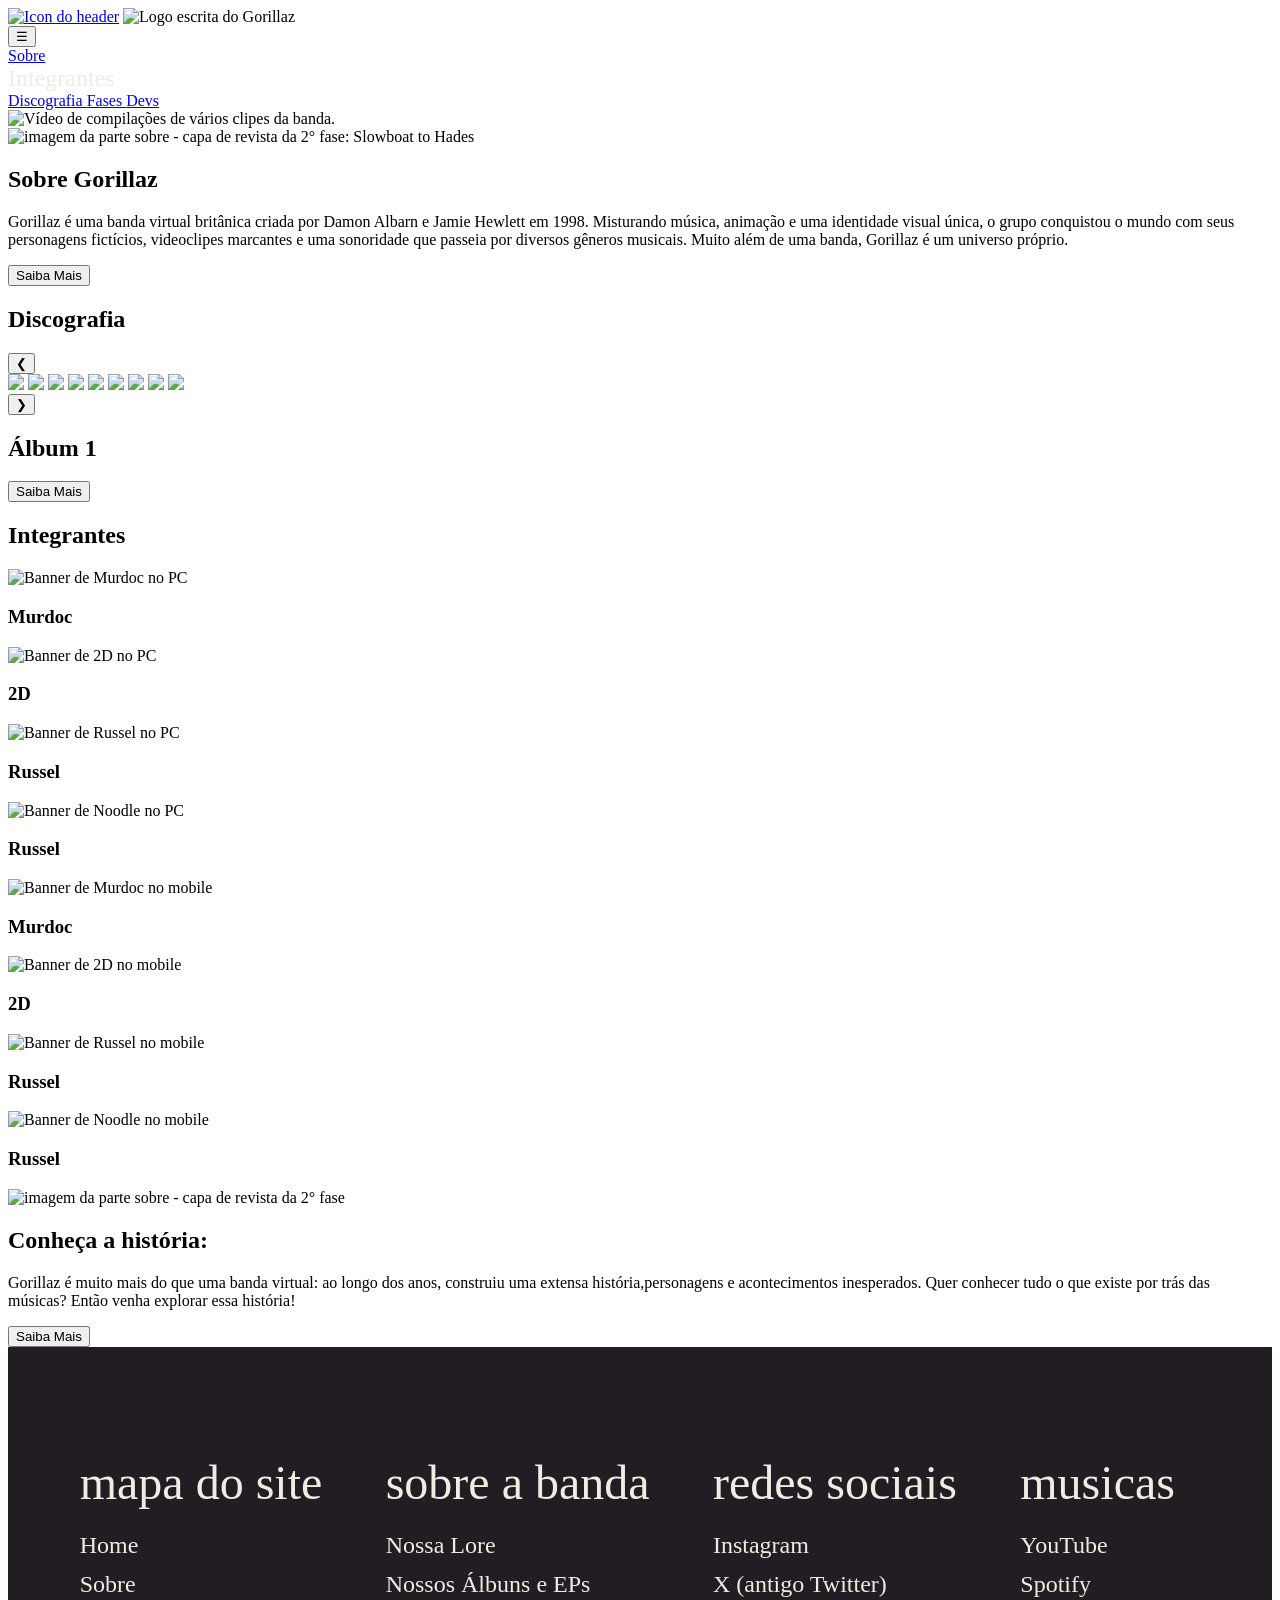
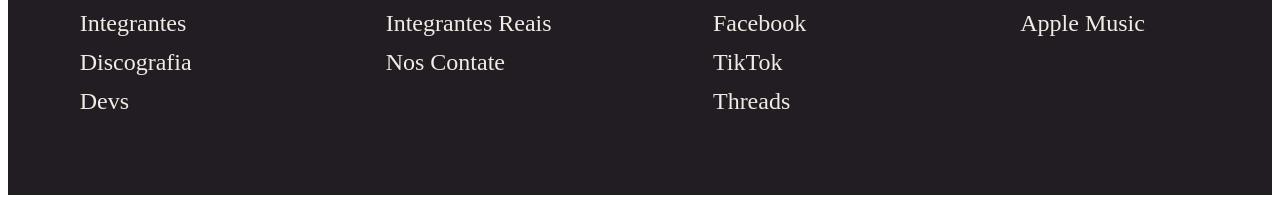
==== index.html @ c6c43c4f "Add files via upload" ====
<!DOCTYPE html>
<html lang="PT-BR">
<head>
    <meta charset="UTF-8">
    <meta name="viewport" content="width=device-width, initial-scale=1.0">
    <title>Gorillaz Fan Site </title>
    <link rel="stylesheet" href="site/css/estilo.css">
    <link rel="stylesheet" href="site/css/carrossel.css">
    <script src="site/js/main.js" defer></script>
    <link  rel="icon" href="site/assets/img/header e favicon/favicon.png">
</head>
<body>
<header>
        <a href="index.html"><img src="site/assets/img/header e favicon/logo icon header.png" alt="Icon do header"></a>
        <img  id="logo-escrita-header" src="site/assets/img/header e favicon/logo escrita header.png" alt="Logo escrita do Gorillaz">

        <nav class="botao-atalhos--mobile">
          <button class="menu-button" id="menu-button"> ☰ </button>
        </nav>

        <nav id="atalhos-header">
            <a href="sobre.html"> Sobre </a>

    <div class="dropdown-integrantes">
        <a href="#" class="dropdown-atalho-nome">Integrantes</a>
        <div class="dropdown-conteudo">
            <a href="murdoc.html">Murdoc</a>
            <a href="">2-D</a>
            <a href="">Russel</a>
            <a href="">Noodle</a>
        </div>
    </div>
            <a href="discografia.html"> Discografia </a>
            <a href="fases.html"> Fases </a>
            <a href="devs.html"> Devs </a>
        </nav> 
     </header>




     <section class="hero-home"> 
         <img src="site/assets/img/home/video do hero.png" alt="Vídeo de compilações de vários clipes da banda."> 
     </section>

    <section class="sobre">

        <img src="site/assets/img/home/imagem-parte-sobre-a-banda.webp" alt="imagem da parte sobre - capa de revista da 2° fase: Slowboat to Hades">

        <h1 class="titulo" id="sobre-gorillaz-home-titulo">Sobre Gorillaz</h1>

        <p>Gorillaz é uma banda virtual britânica criada por Damon Albarn e Jamie Hewlett em 1998. Misturando música, animação e uma identidade visual única, o grupo conquistou o mundo com seus personagens fictícios, videoclipes marcantes e uma sonoridade que passeia por diversos gêneros musicais. Muito além de uma banda, Gorillaz é um universo próprio.</p>
       
        <nav class="botão">
         <a href="sobre.html" class="botao-de-atalho-body">
               <button>Saiba Mais</button>
        </a>  
         </nav>

    </section>



    <section class="discografia">
        <h1 class="titulos">Discografia</h1>

        <section class="carrossel">
            <button class="seta esquerda" id="anterior">&#10094;</button>
            <div class="palco">
                <img src="site/assets/img/discografia/capa de albuns/cracker island.webp" class="album">
                <img src="site/assets/img/discografia/capa de albuns/Gorillaz2001.webp" class="album">
                <img src="site/assets/img/discografia/capa de albuns/Gorillazdemondays.webp" class="album">
                <img src="site/assets/img/discografia/capa de albuns/humanz.webp" class="album">
                <img src="site/assets/img/discografia/capa de albuns/plastic beach.webp" class="album">
                <img src="site/assets/img/discografia/capa de albuns/song machine.webp" class="album">
                <img src="site/assets/img/discografia/capa de albuns/the fall.webp" class="album">
                <img src="site/assets/img/discografia/capa de albuns/the mountain.webp" class="album">
                <img src="site/assets/img/discografia/capa de albuns/the now now.webp" class="album">
            </div>

            <button class="seta direita" id="proximo">&#10095;</button>
            <h2 id="titulo">Álbum 1</h2>
        </section>
        
        <nav class="botão">
         <a href="discografia.html" class="botao-de-atalho-body">
        <button>Saiba Mais</button>
        </a>  
         </nav>

     </div>

        </div>
    </section>



      <section class="integrantes">

        <h1 class="titulo" id="integrantes-titulo">Integrantes</h1>

        <nav class="banners-pc"> <!--  essa parte é do pc -->
             <nav class="murdoc-home-pc">
             <img src="site/assets/img/home/parte de integrantes/banner dos personagens - pc/murdoc.jpg" alt="Banner de Murdoc no PC">
             <h3>Murdoc</h3>
            </nav>

            <nav class="2d-home-pc">
             <img src="site/assets/img/home/parte de integrantes/banner dos personagens - pc/2D.jpg" alt="Banner de 2D no PC">
             <h3>2D</h3>
            </nav>

            <nav class="russel-home-pc">
             <img src="site/assets/img/home/parte de integrantes/banner dos personagens - pc/russel.jpg" alt="Banner de Russel no PC">
             <h3>Russel</h3>
            </nav>

            <nav class="noodle-home-pc">
             <img src="site/assets/img/home/parte de integrantes/banner dos personagens - pc/noodle.webp" alt="Banner de Noodle no PC">
             <h3>Russel</h3>
            </nav>
        </nav>


        
        <nav class="banners-mobile"> <!--  essa parte é do mobile -->
             <nav class="murdoc-home-mobile">
             <img src="site/assets/img/home/parte de integrantes/icon dos personagens mobile/murdoc.jpg" alt="Banner de Murdoc no mobile">
             <h3>Murdoc</h3>
            </nav>

            <nav class="2d-home-mobile">
             <img src="site/assets/img/home/parte de integrantes/icon dos personagens mobile/2D.jpg" alt="Banner de 2D no mobile">
             <h3>2D</h3>
            </nav>

            <nav class="russel-home-mobile">
             <img src="site/assets/img/home/parte de integrantes/icon dos personagens mobile/russel.jpg" alt="Banner de Russel no mobile">
             <h3>Russel</h3>
            </nav>

            <nav class="noodle-home-mobile">
             <img src="site/assets/img/home/parte de integrantes/icon dos personagens mobile/noodle.jpg" alt="Banner de Noodle no mobile">
             <h3>Russel</h3>
            </nav>
        </nav>





       </section>



     <section class="historia">

        <img src="site/assets/img/home/imagem-parte-que-vai-para-a-pagina-fases.webp" alt="imagem da parte sobre - capa de revista da 2° fase">

        <h1 class="titulo" id="conheca-a-historia">Conheça a história:</h1>

        <p>Gorillaz é muito mais do que uma banda virtual: ao longo dos anos, construiu uma extensa história,personagens e acontecimentos inesperados. Quer conhecer tudo o que existe por trás das músicas? Então venha explorar essa história!</p>
       
        <nav class="botão">
         <a href="" class="botao-de-atalho-body">
               <button>Saiba Mais</button>
        </a>  
         </nav>

    </section>




   <section>
  <footer class="footer">
    <div class="coluna">
      <h3>mapa do site</h3>
      <a class="link-footer" href="index.html">Home</a>
      <a class="link-footer" href="#sobre">Sobre</a>

      <div class="dropdown-integrantes">
        <a href="#" class="dropdown-atalho-nome">Integrantes</a>
        <div class="dropdown-conteudo">
          <a class="link-footer" href="murdoc.html">Murdoc</a>
          <a class="link-footer" href="2D.html">2-D</a>
          <a class="link-footer" href="Russel.html">Russel</a>
          <a class="link-footer" href="Noodle.html">Noodle</a>
        </div>
      </div>

      <a class="link-footer" href="discografia.html">Discografia</a>
      <a class="link-footer" href="devs.html">Devs</a>
    </div>

    <div class="coluna">
      <h3>sobre a banda</h3>
      <a class="link-footer" href="historia.html">Nossa Lore</a>
      <a class="link-footer" href="discografia.html">Nossos Álbuns e EPs</a>

      <div class="dropdown-integrantes-reais">
        <a href="#" class="dropdown-atalho-nome">Integrantes Reais</a>
        <div class="dropdown-conteudo">
          <a class="link-footer" href="https://www.damonalbarnmusic.com/">Damon Albarn</a>
          <a class="link-footer" href="https://jamiehewlett.com/">Jamie Hewlett</a>
        </div>
      </div>


      <a class="link-footer" href="#">Nos Contate</a>
    </div>

    <div class="coluna">
      <h3>redes sociais</h3>
      <a class="link-footer" href="https://www.instagram.com/gorillaz/">Instagram</a>
      <a class="link-footer" href="https://x.com/gorillaz">X (antigo Twitter)</a>
      <a class="link-footer" href="https://www.facebook.com/Gorillaz/">Facebook</a>
      <a class="link-footer" href="https://www.tiktok.com/@gorillaz">TikTok</a>
      <a class="link-footer" href="https://www.threads.net/">Threads</a>
    </div>

    <div class="coluna">
      <h3>musicas</h3>
      <a class="link-footer" href="https://www.youtube.com/@Gorillaz">YouTube</a>
      <a class="link-footer" href="https://open.spotify.com/artist/3AA28KZvwAUcZuOKwyblJQ">Spotify</a>
      <a class="link-footer" href="https://music.apple.com/">Apple Music</a>
    </div>
  </footer>
</section>
       

    
</body>
</html>
---- site/css/estilo.css ----
.footer {
  background-color: #211D23; 
  display: flex;
  justify-content: space-around;
  flex-wrap: wrap;
  padding: 60px 40px;
}

.coluna {
  display: flex;
  flex-direction: column;
  gap: 12px; 
  min-width: 180px;
  margin-bottom: 20px;
}

.coluna h3 {
  font-size: 48px;
  font-weight: normal;
  margin-bottom: 10px;

  color: #F0EBE3;
}

.link-footer {
  color: #F0EBE3;
  text-decoration: none;
  font-size: 24px;
  transition: color 0.2s ease;
}

.link-footer:hover {
  color: #F0EBE3;
  text-decoration: underline;
}

.dropdown-atalho-nome {
  color: #F0EBE3;
  text-decoration: none;
  font-size: 24px;
}

.dropdown-atalho-nome:hover {
  color: #F0EBE3;
}

.dropdown-integrantes,
.dropdown-integrantes-reais {
  position: relative;
}

.dropdown-conteudo {
  display: none;
  position: absolute;
  top: 0;
  left: 65%; 
  margin-left: 10px; 
  background-color: #242128; 
  min-width: 160px;
  flex-direction: column;
  gap: 8px;
  padding: 12px;
  box-shadow: 4px 4px 10px rgba(0, 0, 0, 0.5);
  border-radius: 6px;
  z-index: 10;
}

.dropdown-integrantes:hover .dropdown-conteudo,
.dropdown-integrantes-reais:hover .dropdown-conteudo {
  display: flex;
}
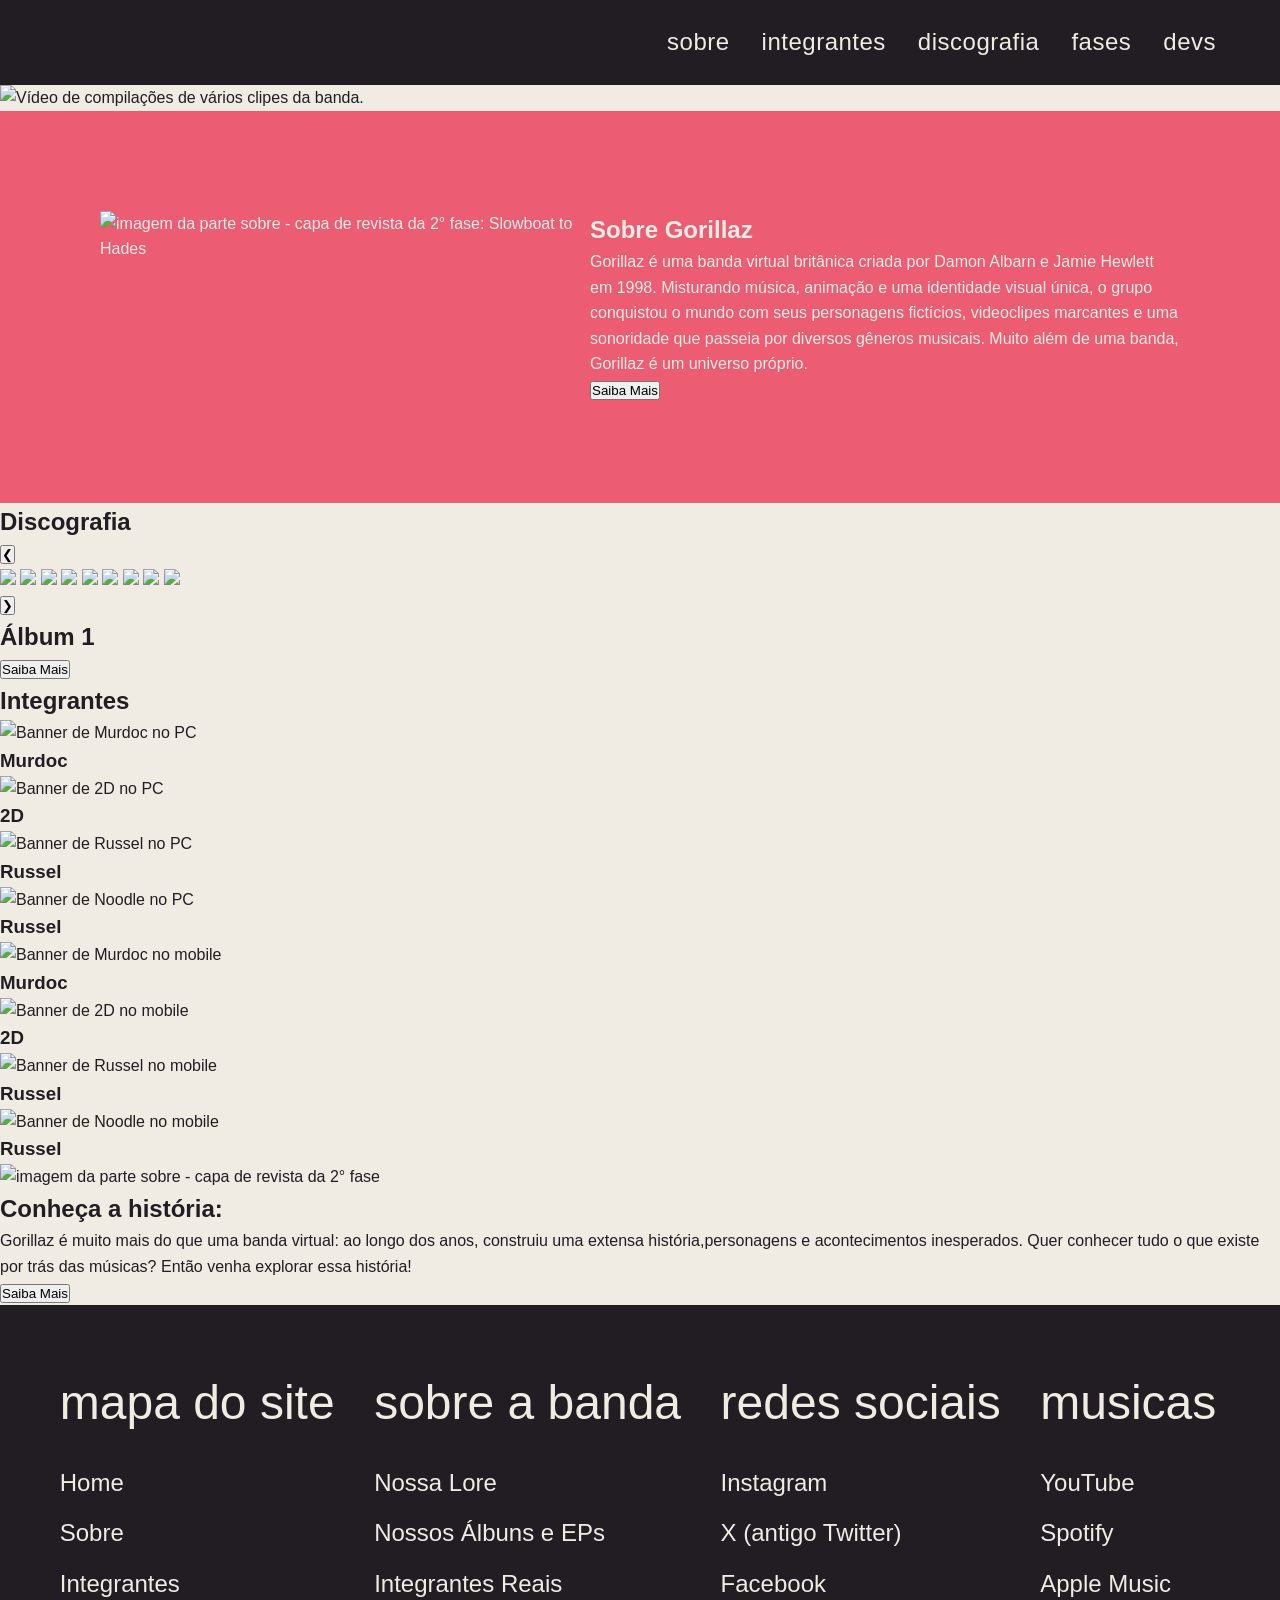
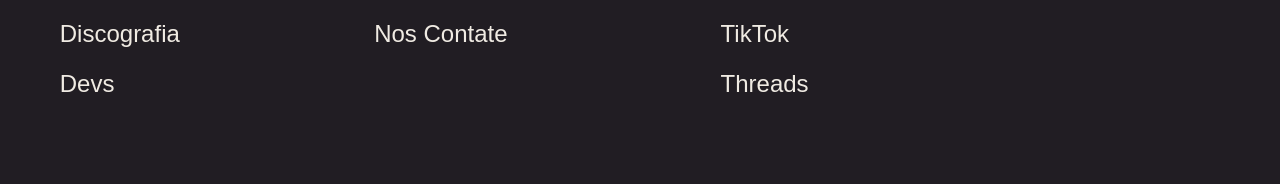
==== commit f33d6307: "Add files via upload" ====
--- a/index.html
+++ b/index.html
@@ -3,16 +3,17 @@
 <head>
     <meta charset="UTF-8">
     <meta name="viewport" content="width=device-width, initial-scale=1.0">
-    <title>Gorillaz Fan Site </title>
+    <title>Gorillaz Home </title>
     <link rel="stylesheet" href="site/css/estilo.css">
     <link rel="stylesheet" href="site/css/carrossel.css">
+    <link rel="stylesheet" href="site/css/home.css">
     <script src="site/js/main.js" defer></script>
-    <link  rel="icon" href="site/assets/img/header e favicon/favicon.png">
+    <link  rel="icon" href="site/assets/img/favicon.png">
 </head>
 <body>
 <header>
-        <a href="index.html"><img src="site/assets/img/header e favicon/logo icon header.png" alt="Icon do header"></a>
-        <img  id="logo-escrita-header" src="site/assets/img/header e favicon/logo escrita header.png" alt="Logo escrita do Gorillaz">
+        <a href="index.html"><img src="site/assets/img/logo icon header.png" alt="Icon do header"></a>
+        <img  id="logo-escrita-header" src="site/assets/img/logo escrita header.png" alt="Logo escrita do Gorillaz">
 
         <nav class="botao-atalhos--mobile">
           <button class="menu-button" id="menu-button"> ☰ </button>
@@ -25,9 +26,9 @@
         <a href="#" class="dropdown-atalho-nome">Integrantes</a>
         <div class="dropdown-conteudo">
             <a href="murdoc.html">Murdoc</a>
-            <a href="">2-D</a>
-            <a href="">Russel</a>
-            <a href="">Noodle</a>
+            <a href="2D.html">2-D</a>
+            <a href="russel.html">Russel</a>
+            <a href="noodle.html">Noodle</a>
         </div>
     </div>
             <a href="discografia.html"> Discografia </a>
@@ -40,22 +41,20 @@
 
 
      <section class="hero-home"> 
-         <img src="site/assets/img/home/video do hero.png" alt="Vídeo de compilações de vários clipes da banda."> 
+         <img class="banner" src="site/assets/img/home/video do hero.png" alt="Vídeo de compilações de vários clipes da banda."> 
      </section>
 
     <section class="sobre">
-
-        <img src="site/assets/img/home/imagem-parte-sobre-a-banda.webp" alt="imagem da parte sobre - capa de revista da 2° fase: Slowboat to Hades">
-
-        <h1 class="titulo" id="sobre-gorillaz-home-titulo">Sobre Gorillaz</h1>
-
-        <p>Gorillaz é uma banda virtual britânica criada por Damon Albarn e Jamie Hewlett em 1998. Misturando música, animação e uma identidade visual única, o grupo conquistou o mundo com seus personagens fictícios, videoclipes marcantes e uma sonoridade que passeia por diversos gêneros musicais. Muito além de uma banda, Gorillaz é um universo próprio.</p>
-       
-        <nav class="botão">
-         <a href="sobre.html" class="botao-de-atalho-body">
-               <button>Saiba Mais</button>
-        </a>  
-         </nav>
+        <div class="coluna 1">
+            <img id="capa-de-revita-sobre" src="site/assets/img/home/imagem-parte-sobre-a-banda.webp" alt="imagem da parte sobre - capa de revista da 2° fase: Slowboat to Hades">
+        </div>
+
+        <div class="coluna 2">
+            <h1 class="titulo" id="sobre-gorillaz-home-titulo">Sobre Gorillaz</h1>
+
+            <p>Gorillaz é uma banda virtual britânica criada por Damon Albarn e Jamie Hewlett em 1998. Misturando música, animação e uma identidade visual única, o grupo conquistou
+            o mundo com seus personagens fictícios, videoclipes marcantes e uma sonoridade que passeia por diversos gêneros musicais. Muito além de uma banda, Gorillaz é um universo próprio.</p>  
+            <a href="sobre.html" class="botao-de-atalho-body"> <button>Saiba Mais</button> </a>  
 
     </section>
 
@@ -174,7 +173,7 @@
 
    <section>
   <footer class="footer">
-    <div class="coluna">
+    <div class="coluna-footer">
       <h3>mapa do site</h3>
       <a class="link-footer" href="index.html">Home</a>
       <a class="link-footer" href="#sobre">Sobre</a>
@@ -193,7 +192,7 @@
       <a class="link-footer" href="devs.html">Devs</a>
     </div>
 
-    <div class="coluna">
+    <div class="coluna-footer">
       <h3>sobre a banda</h3>
       <a class="link-footer" href="historia.html">Nossa Lore</a>
       <a class="link-footer" href="discografia.html">Nossos Álbuns e EPs</a>
@@ -210,7 +209,7 @@
       <a class="link-footer" href="#">Nos Contate</a>
     </div>
 
-    <div class="coluna">
+    <div class="coluna-footer">
       <h3>redes sociais</h3>
       <a class="link-footer" href="https://www.instagram.com/gorillaz/">Instagram</a>
       <a class="link-footer" href="https://x.com/gorillaz">X (antigo Twitter)</a>
@@ -219,7 +218,7 @@
       <a class="link-footer" href="https://www.threads.net/">Threads</a>
     </div>
 
-    <div class="coluna">
+    <div class="coluna-footer">
       <h3>musicas</h3>
       <a class="link-footer" href="https://www.youtube.com/@Gorillaz">YouTube</a>
       <a class="link-footer" href="https://open.spotify.com/artist/3AA28KZvwAUcZuOKwyblJQ">Spotify</a>
--- a/site/css/estilo.css
+++ b/site/css/estilo.css
@@ -1,4 +1,125 @@
-.footer {
+  * {
+    margin: 0;
+    padding: 0;
+    box-sizing: border-box;
+  }
+
+  body {
+    font-family:'montserrat', sans-serif;
+    background-color: #F0EBE3;
+    color: #211D23;
+    line-height: 1.6;
+  }
+
+  header {
+    width: 100%;
+    height: 85px;
+    background-color: #211D23;
+    padding: 0 5%;
+    display: flex;
+    align-items: center;
+  }
+
+  header > a img {
+    height: 140px;
+    width: auto;
+    display: block;
+    margin-bottom: 28px; 
+  }
+
+  #logo-escrita-header {
+    height: 300px;
+    width: auto;
+    margin-top: 165px;
+  }
+
+  #atalhos-header {
+    margin-left: auto;
+    display: flex;
+    align-items: center;
+    gap: 32px;
+  }
+
+  #atalhos-header a {
+    text-decoration: none;
+    color: #F0EBE3;
+    font-size: 24px;
+    text-transform: lowercase;
+    letter-spacing: 0.5px;
+    transition: color 0.2s ease, opacity 0.2s ease;
+  }
+
+  #atalhos-header a:hover {
+    background-color: #F0EBE3;
+    color:#211D23;
+    opacity: 0.75;
+  }
+
+  .dropdown-integrantes {
+    position: relative;
+    display: flex;
+    align-items: center;
+    height: 100%;
+  }
+
+  .dropdown-conteudo {
+    display: none;
+    position: absolute;
+    top: 100%;
+    left: 50%;
+    transform: translateX(-50%);
+    padding-top: 18px;
+    min-width: 150px;
+    z-index: 100;
+  }
+
+  .dropdown-conteudo a {
+    display: block;
+    background-color: #211D23;
+    padding: 12px 20px;
+    border-bottom: 1px solid #211D23;
+    font-size: 1rem;
+    text-align: center;
+  }
+
+  .dropdown-conteudo a:first-child {
+    border-top: 2px solid #211D23;
+  }
+
+  .dropdown-conteudo a:last-child {
+    border-bottom: none;
+    border-radius: 0 0 6px 6px;
+  }
+
+  .dropdown-conteudo a:hover {
+    background-color: #211D23;
+    opacity: 1 !important;
+  }
+
+  .dropdown-integrantes:hover .dropdown-conteudo {
+    display: block;
+  }
+
+  .botao-atalhos--mobile {
+    display: none;
+    margin-left: auto;
+  }
+
+  .menu-button {
+    background: none;
+    border: none;
+    color: #F0EBE3;
+    font-size: 1.8rem;
+    cursor: pointer;
+  }
+
+  .banner {
+    width: 100%;
+    height: auto;
+    display: block;
+  }
+
+    .footer {
   background-color: #211D23; 
   display: flex;
   justify-content: space-around;
@@ -6,7 +127,7 @@
   padding: 60px 40px;
 }
 
-.coluna {
+.coluna-footer {
   display: flex;
   flex-direction: column;
   gap: 12px; 
@@ -14,7 +135,7 @@
   margin-bottom: 20px;
 }
 
-.coluna h3 {
+.coluna-footer h3 {
   font-size: 48px;
   font-weight: normal;
   margin-bottom: 10px;
@@ -68,4 +189,69 @@
 .dropdown-integrantes:hover .dropdown-conteudo,
 .dropdown-integrantes-reais:hover .dropdown-conteudo {
   display: flex;
-}+}
+  
+
+  @media (max-width: 850px) {
+    header {
+      height: 70px;
+      padding: 0 20px;
+      position: relative;
+    }
+
+    header > a img {
+      height: 44px;
+    }
+
+    #logo-escrita-header {
+      height: 34px;
+      margin-left: 16px;
+    }
+
+    .botao-atalhos--mobile {
+      display: block;
+    }
+
+    #atalhos-header {
+      display: none;
+      position: absolute;
+      top: 70px;
+      left: 0;
+      width: 100%;
+      background-color: #211D23;
+      flex-direction: column;
+      align-items: flex-start;
+      padding: 20px;
+      gap: 16px;
+      border-top: 1px solid #211D23   ;
+      z-index: 99;
+    }
+
+    #atalhos-header.ativo {
+      display: flex;
+    }
+
+    .dropdown-integrantes {
+      flex-direction: column;
+      align-items: flex-start;
+      width: 100%;
+    }
+
+    .dropdown-conteudo {
+      position: static;
+      transform: none;
+      padding-top: 10px;
+      padding-left: 16px;
+      width: 100%;
+    }
+
+    .dropdown-conteudo a {
+      text-align: left;
+      border: none;
+      padding: 8px 0;
+    }
+
+    .dropdown-conteudo a:first-child {
+      border-top: none;
+    }
+  }
--- a/site/css/home.css
+++ b/site/css/home.css
@@ -0,0 +1,20 @@
+.sobre
+    {
+        background-color: #EC5D74;
+        color: #F0EBE3; 
+        padding: 100px;
+        display: flex;
+    }
+
+    #capa-de-revita-sobre
+        {
+            width: 490px;
+            height: auto;
+            display: block;
+
+        }
+
+    #sobre-gorillaz-home-titul
+        {
+            color: #211D23 ;
+        }
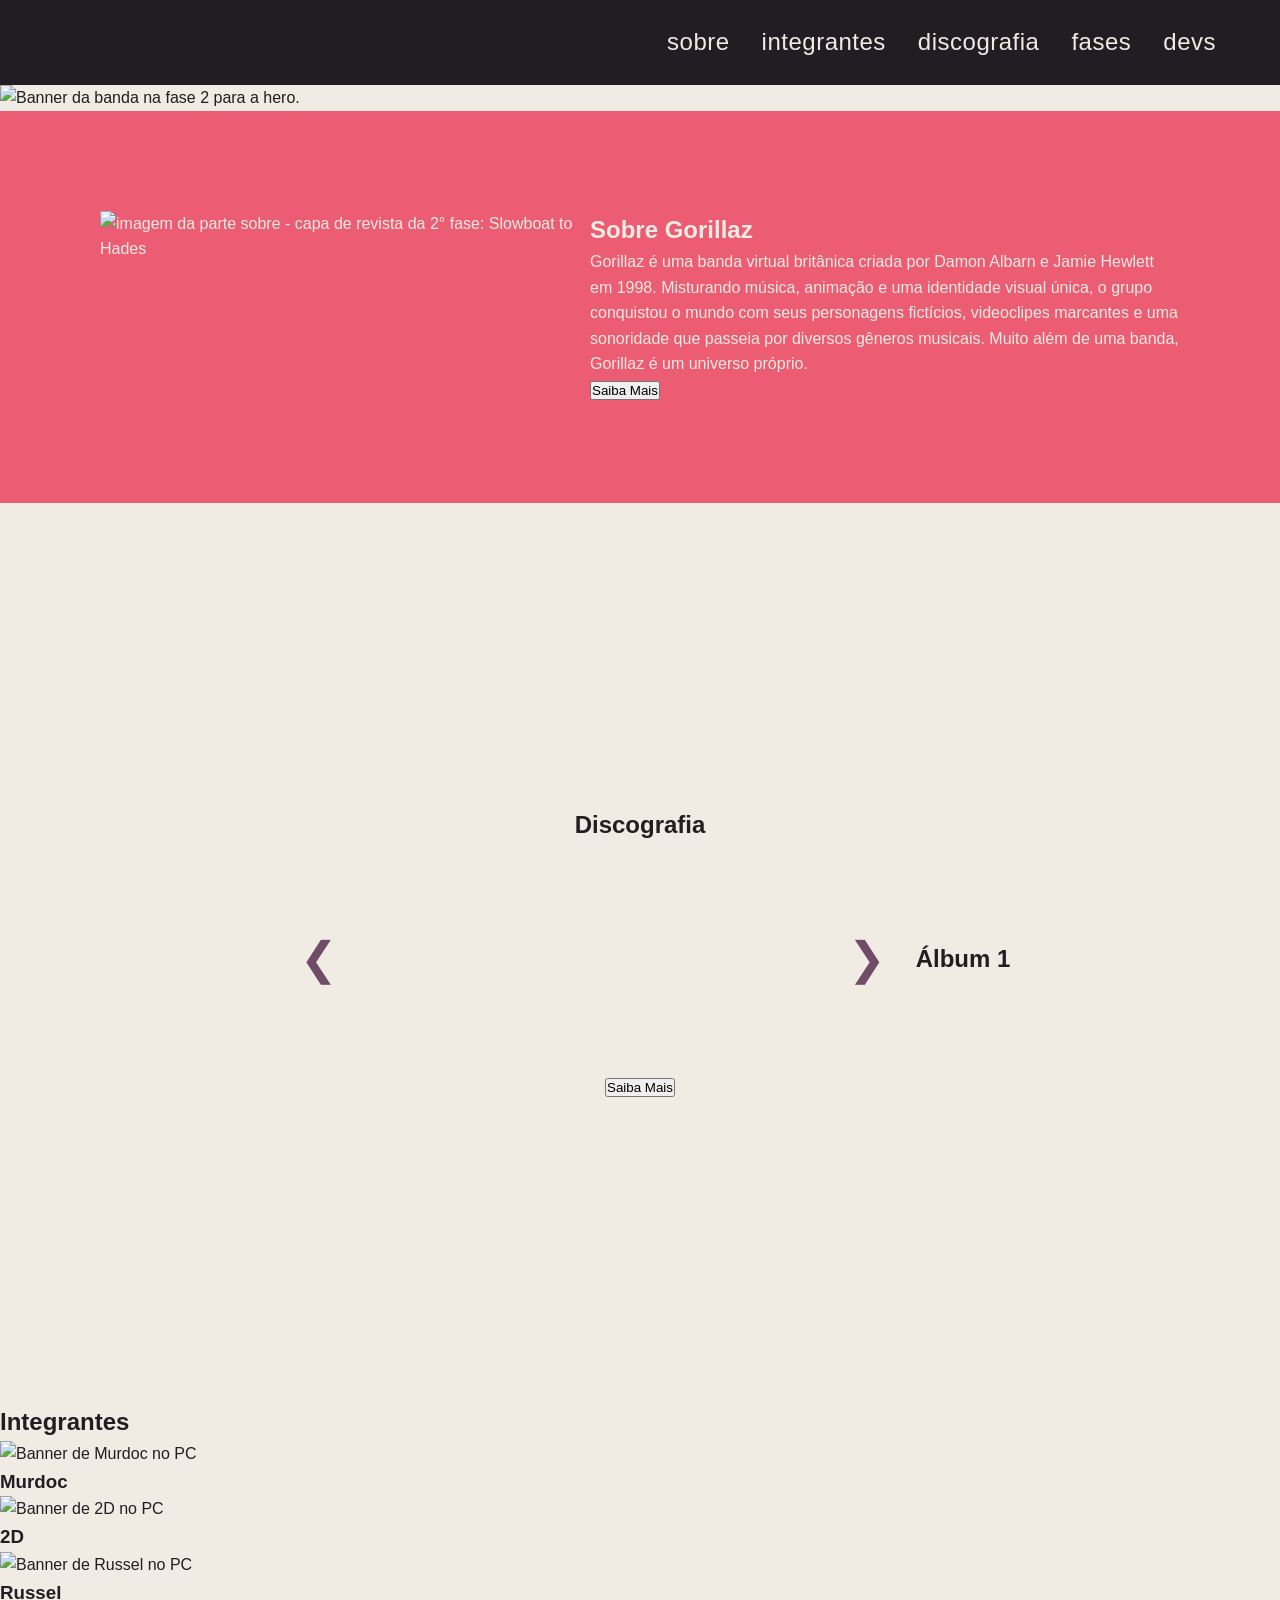
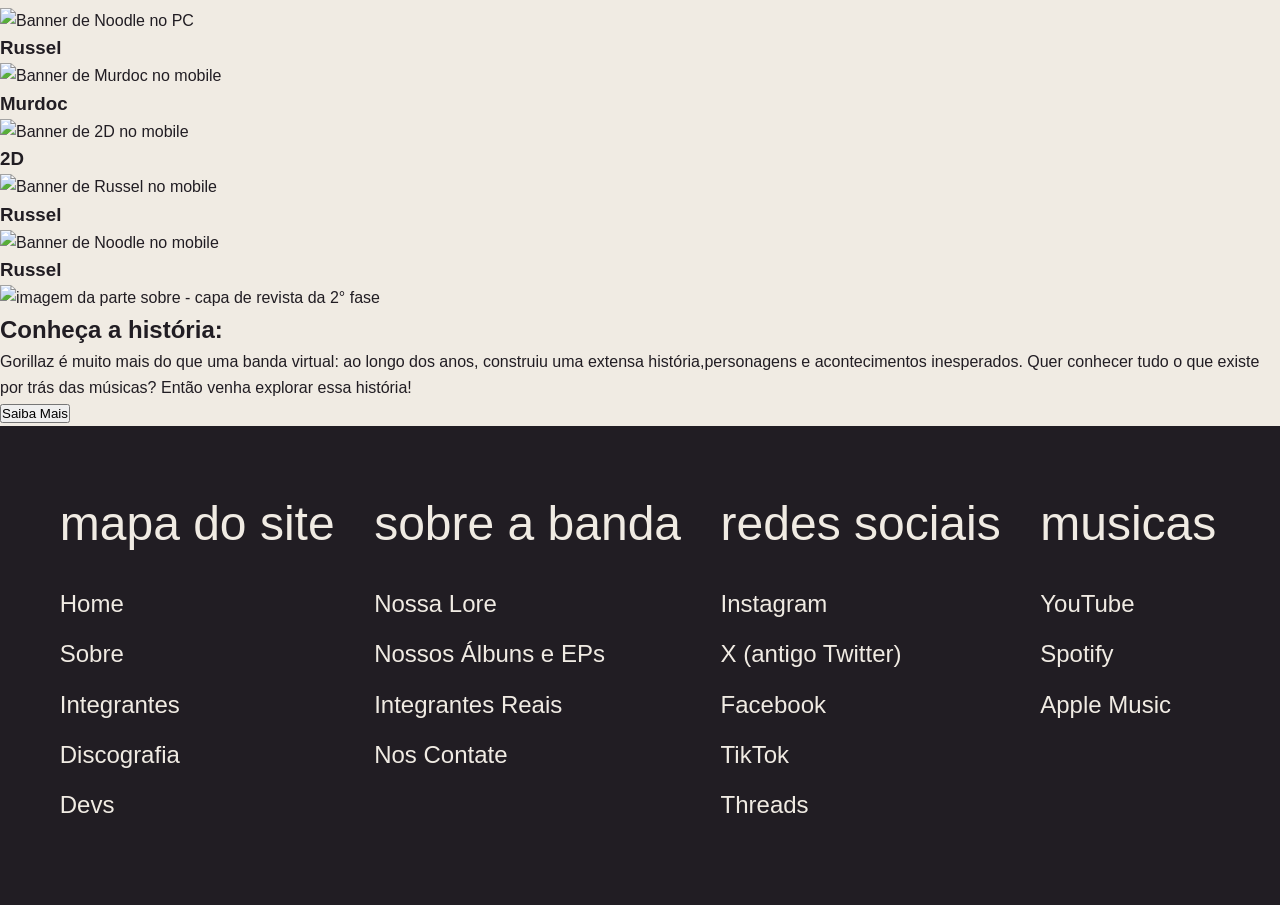
==== commit 367a7638: "Add files via upload" ====
--- a/index.html
+++ b/index.html
@@ -41,7 +41,7 @@
 
 
      <section class="hero-home"> 
-         <img class="banner" src="site/assets/img/home/video do hero.png" alt="Vídeo de compilações de vários clipes da banda."> 
+         <img class="banner" src="site/assets/img/home/banner-da-hero.jpg" alt="Banner da banda na fase 2 para a hero."> 
      </section>
 
     <section class="sobre">
--- a/site/css/estilo.css
+++ b/site/css/estilo.css
@@ -1,3 +1,13 @@
+  @font-face {
+    font-family: 'Gorillaz';
+    src: url('../assets/fonte/gorillaz_1.ttf') format('truetype');
+}
+/*h1 {
+    font-family: 'Gorillaz', truetype;
+} (você coloca isso na section que vai ter a fonte*/ 
+  
+  
+  
   * {
     margin: 0;
     padding: 0;
--- a/site/css/carrossel.css
+++ b/site/css/carrossel.css
@@ -0,0 +1,69 @@
+@font-face {
+    font-family: 'Gorillaz';
+    src: url('../assets/fonte/gorillaz_1.ttf') format('truetype');
+}
+/*h1 {
+    font-family: 'Gorillaz', truetype;
+} (você coloca isso na section que vai ter a fonte*/ 
+.discografia {
+    min-height: 100vh;
+    display: flex;
+    flex-direction: column;
+    align-items: center;
+    justify-content: center;
+    overflow: hidden;
+}
+
+.carrossel {
+    display: flex;
+    align-items: center;
+    justify-content: center;
+    width: 100%;
+    position: relative;
+}
+
+.palco {
+    width: 450px;
+    height: 230px;
+    position: relative;
+    display: flex;
+    justify-content: center;
+    align-items: center;
+}
+
+.album {
+    width: 180px;
+    height: 180px;
+    object-fit: cover;
+    position: absolute;
+    transition: all 0.5s ease;
+    opacity: 0;
+}
+.album.centro {
+    width: 180px;
+    height: 180px;
+    opacity: 1;
+    z-index: 3;
+    transform: translateX(0) scale(1);
+}
+.album.esquerda {
+    opacity: 1;
+    z-index: 2;
+    transform: translateX(-170px) scale(0.8);
+}
+
+.album.direita {
+    opacity: 1;
+    z-index: 2;
+    transform: translateX(170px) scale(0.8);
+}
+
+.seta {
+    background: none;
+    border: none;
+    color: #704c68;
+    font-size: 45px;
+    cursor: pointer;
+    z-index: 5;
+    padding: 30px;
+}
--- a/site/css/home.css
+++ b/site/css/home.css
@@ -1,3 +1,12 @@
+@font-face {
+    font-family: 'Gorillaz';
+    src: url('../assets/fonte/gorillaz_1.ttf') format('truetype');
+}
+/*h1 {
+    font-family: 'Gorillaz', truetype;
+} (você coloca isso na section que vai ter a fonte*/ 
+
+
 .sobre
     {
         background-color: #EC5D74;
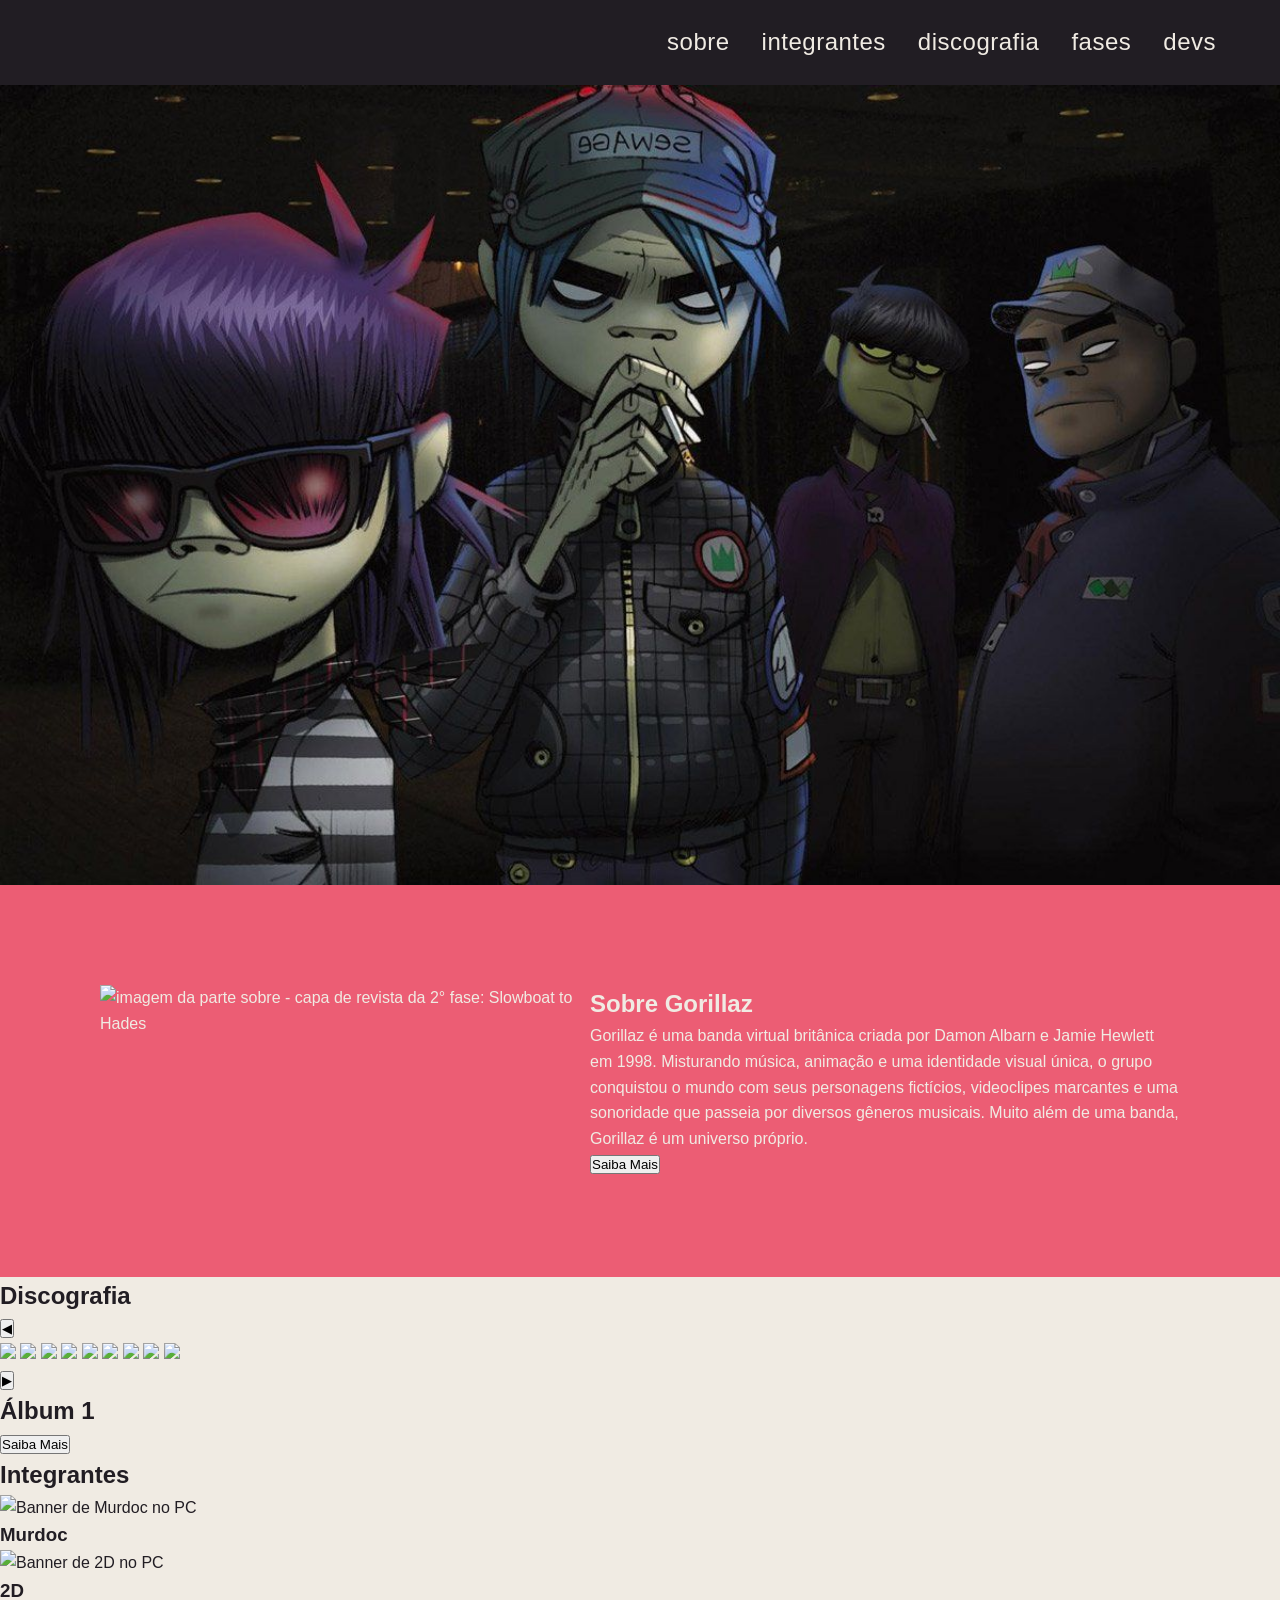
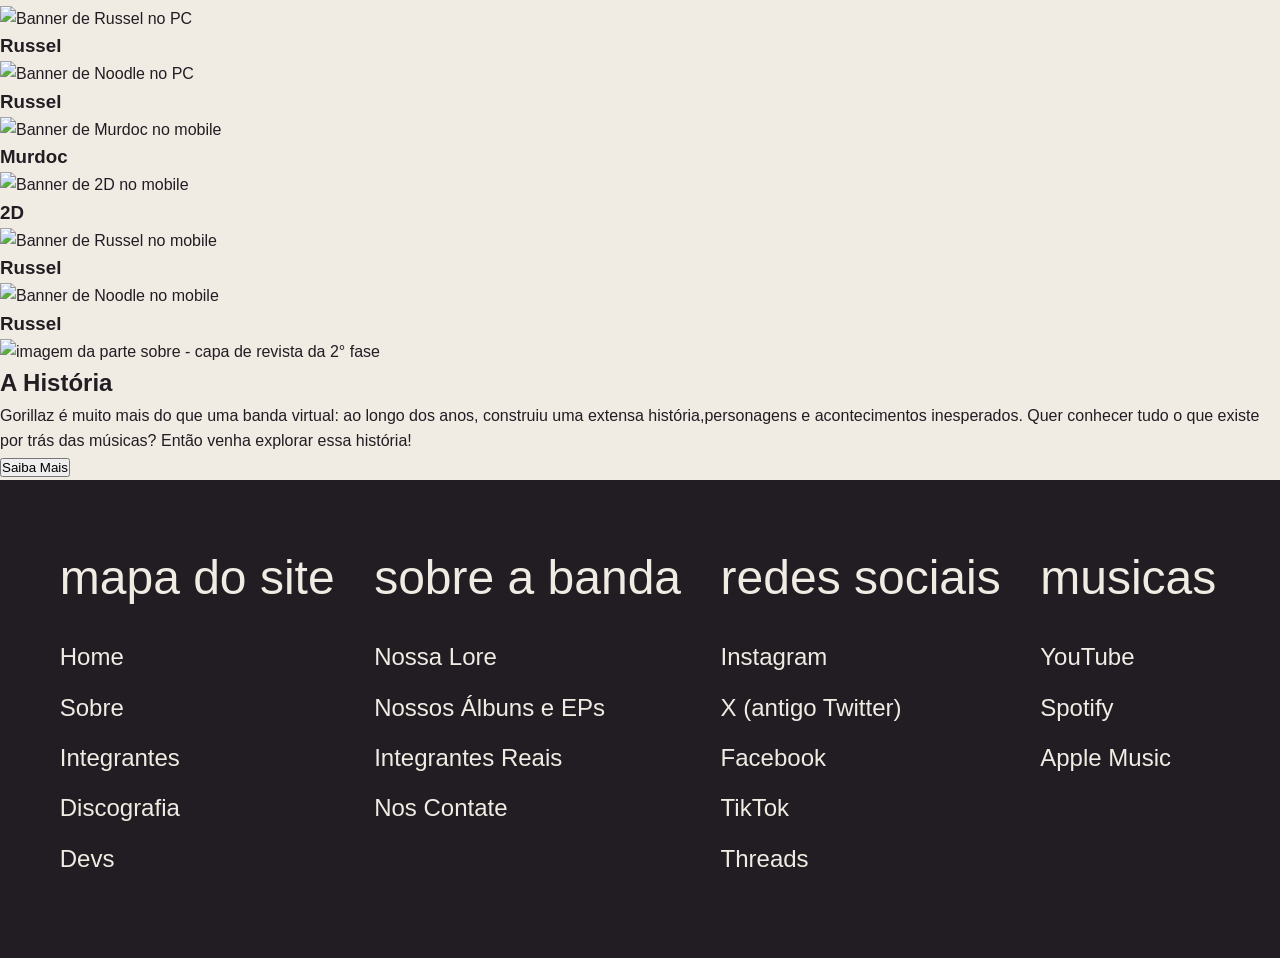
==== commit 32a1c70c: "Refactor HTML structure and class naming Updated HTML structure and class names for better consisten" ====
--- a/index.html
+++ b/index.html
@@ -5,7 +5,6 @@
     <meta name="viewport" content="width=device-width, initial-scale=1.0">
     <title>Gorillaz Home </title>
     <link rel="stylesheet" href="site/css/estilo.css">
-    <link rel="stylesheet" href="site/css/carrossel.css">
     <link rel="stylesheet" href="site/css/home.css">
     <script src="site/js/main.js" defer></script>
     <link  rel="icon" href="site/assets/img/favicon.png">
@@ -40,52 +39,62 @@
 
 
 
-     <section class="hero-home"> 
+       <section class="hero-home"> 
          <img class="banner" src="site/assets/img/home/banner-da-hero.jpg" alt="Banner da banda na fase 2 para a hero."> 
      </section>
 
     <section class="sobre">
-        <div class="coluna 1">
+        <div class="coluna-1">
             <img id="capa-de-revita-sobre" src="site/assets/img/home/imagem-parte-sobre-a-banda.webp" alt="imagem da parte sobre - capa de revista da 2° fase: Slowboat to Hades">
         </div>
 
-        <div class="coluna 2">
-            <h1 class="titulo" id="sobre-gorillaz-home-titulo">Sobre Gorillaz</h1>
-
-            <p>Gorillaz é uma banda virtual britânica criada por Damon Albarn e Jamie Hewlett em 1998. Misturando música, animação e uma identidade visual única, o grupo conquistou
-            o mundo com seus personagens fictícios, videoclipes marcantes e uma sonoridade que passeia por diversos gêneros musicais. Muito além de uma banda, Gorillaz é um universo próprio.</p>  
-            <a href="sobre.html" class="botao-de-atalho-body"> <button>Saiba Mais</button> </a>  
+      <div class="coluna-2">
+            <h1 class="titulo" id="sobre-gorillaz-home-titulo">Sobre Gorillaz</h1> 
+            <div id="sobre-gorillaz-home-borda">
+              <div id="sobre-gorillaz-home-texto">
+                <p>Gorillaz é uma banda virtual britânica criada por Damon Albarn e Jamie Hewlett em 1998. Misturando música, animação e uma identidade visual única, o grupo conquistou
+                o mundo com seus personagens fictícios, videoclipes marcantes e uma sonoridade que passeia por diversos gêneros musicais. Muito além de uma banda, Gorillaz é um universo próprio.</p>
+              </div>  
+            </div>
+                  <a href="sobre.html"> 
+                    <button class="botao-de-atalho-body" id="botao-de-atalho-1">
+                      <p class="botao-de-atalho-texto">Saiba Mais</p>
+                    </button> 
+                  </a> 
+      </div> 
 
     </section>
 
 
 
-    <section class="discografia">
-        <h1 class="titulos">Discografia</h1>
-
-        <section class="carrossel">
-            <button class="seta esquerda" id="anterior">&#10094;</button>
-            <div class="palco">
-                <img src="site/assets/img/discografia/capa de albuns/cracker island.webp" class="album">
-                <img src="site/assets/img/discografia/capa de albuns/Gorillaz2001.webp" class="album">
-                <img src="site/assets/img/discografia/capa de albuns/Gorillazdemondays.webp" class="album">
-                <img src="site/assets/img/discografia/capa de albuns/humanz.webp" class="album">
-                <img src="site/assets/img/discografia/capa de albuns/plastic beach.webp" class="album">
-                <img src="site/assets/img/discografia/capa de albuns/song machine.webp" class="album">
-                <img src="site/assets/img/discografia/capa de albuns/the fall.webp" class="album">
-                <img src="site/assets/img/discografia/capa de albuns/the mountain.webp" class="album">
-                <img src="site/assets/img/discografia/capa de albuns/the now now.webp" class="album">
-            </div>
-
-            <button class="seta direita" id="proximo">&#10095;</button>
-            <h2 id="titulo">Álbum 1</h2>
-        </section>
-        
-        <nav class="botão">
-         <a href="discografia.html" class="botao-de-atalho-body">
-        <button>Saiba Mais</button>
-        </a>  
-         </nav>
+      <section class="discografia">
+          <h1 class="discografia-gorillaz-home-titulo">Discografia</h1>
+
+          <section class="carrossel">
+              <button class="seta" id="anterior">&#9664;</button>
+              <div class="palco">
+                  <img src="site/assets/img/discografia/capa de albuns/cracker island.webp" class="album">
+                  <img src="site/assets/img/discografia/capa de albuns/Gorillaz2001.webp" class="album">
+                  <img src="site/assets/img/discografia/capa de albuns/Gorillazdemondays.webp" class="album">
+                  <img src="site/assets/img/discografia/capa de albuns/humanz.webp" class="album">
+                  <img src="site/assets/img/discografia/capa de albuns/plastic beach.webp" class="album">
+                  <img src="site/assets/img/discografia/capa de albuns/song machine.webp" class="album">
+                  <img src="site/assets/img/discografia/capa de albuns/the fall.webp" class="album">
+                  <img src="site/assets/img/discografia/capa de albuns/the mountain.webp" class="album">
+                  <img src="site/assets/img/discografia/capa de albuns/the now now.webp" class="album">
+              </div>
+
+              <button class="seta" id="proximo">&#9654;</button>
+              <div >
+              <h2 id="titulo">Álbum 1</h2>
+              </div>
+
+               <a href="discografia.html"> 
+                    <button class="botao-de-atalho-body" id="botao-de-atalho-2">
+                      <p class="botao-de-atalho-texto">Saiba Mais</p>
+                    </button> 
+                  </a> 
+          </section>
 
      </div>
 
@@ -96,7 +105,7 @@
 
       <section class="integrantes">
 
-        <h1 class="titulo" id="integrantes-titulo">Integrantes</h1>
+        <h1 class="titulo" id="integrantes-gorillaz-home-titulo">Integrantes</h1>
 
         <nav class="banners-pc"> <!--  essa parte é do pc -->
              <nav class="murdoc-home-pc">
@@ -154,18 +163,24 @@
 
      <section class="historia">
 
-        <img src="site/assets/img/home/imagem-parte-que-vai-para-a-pagina-fases.webp" alt="imagem da parte sobre - capa de revista da 2° fase">
-
-        <h1 class="titulo" id="conheca-a-historia">Conheça a história:</h1>
-
-        <p>Gorillaz é muito mais do que uma banda virtual: ao longo dos anos, construiu uma extensa história,personagens e acontecimentos inesperados. Quer conhecer tudo o que existe por trás das músicas? Então venha explorar essa história!</p>
-       
-        <nav class="botão">
-         <a href="" class="botao-de-atalho-body">
-               <button>Saiba Mais</button>
-        </a>  
-         </nav>
-
+      <div class="coluna-1">
+        <img id="img-historia" src="site/assets/img/home/imagem-parte-que-vai-para-a-pagina-fases.webp" alt="imagem da parte sobre - capa de revista da 2° fase">
+      </div>
+
+      <div class="coluna-2">
+             <h1 class="titulo" id="conheca-a-historia-gorillaz-home-titulo">A   História</h1>
+            <div id="historia-gorillaz-home-borda">
+              <div id="historia-gorillaz-home-texto">
+                  <p>Gorillaz é muito mais do que uma banda virtual: ao longo dos anos, construiu uma extensa história,personagens e acontecimentos inesperados. Quer conhecer tudo o que existe por trás das músicas? Então venha explorar essa história!</p>
+              </div>  
+            </div>
+          <a href="fases.html"> 
+                        <button class="botao-de-atalho-body" id="botao-de-atalho-3">
+                          <p class="botao-de-atalho-texto">Saiba Mais</p>
+                        </button> 
+                      </a> 
+      </div>
+                  
     </section>
 
 
@@ -230,4 +245,4 @@
 
     
 </body>
-</html>+</html>
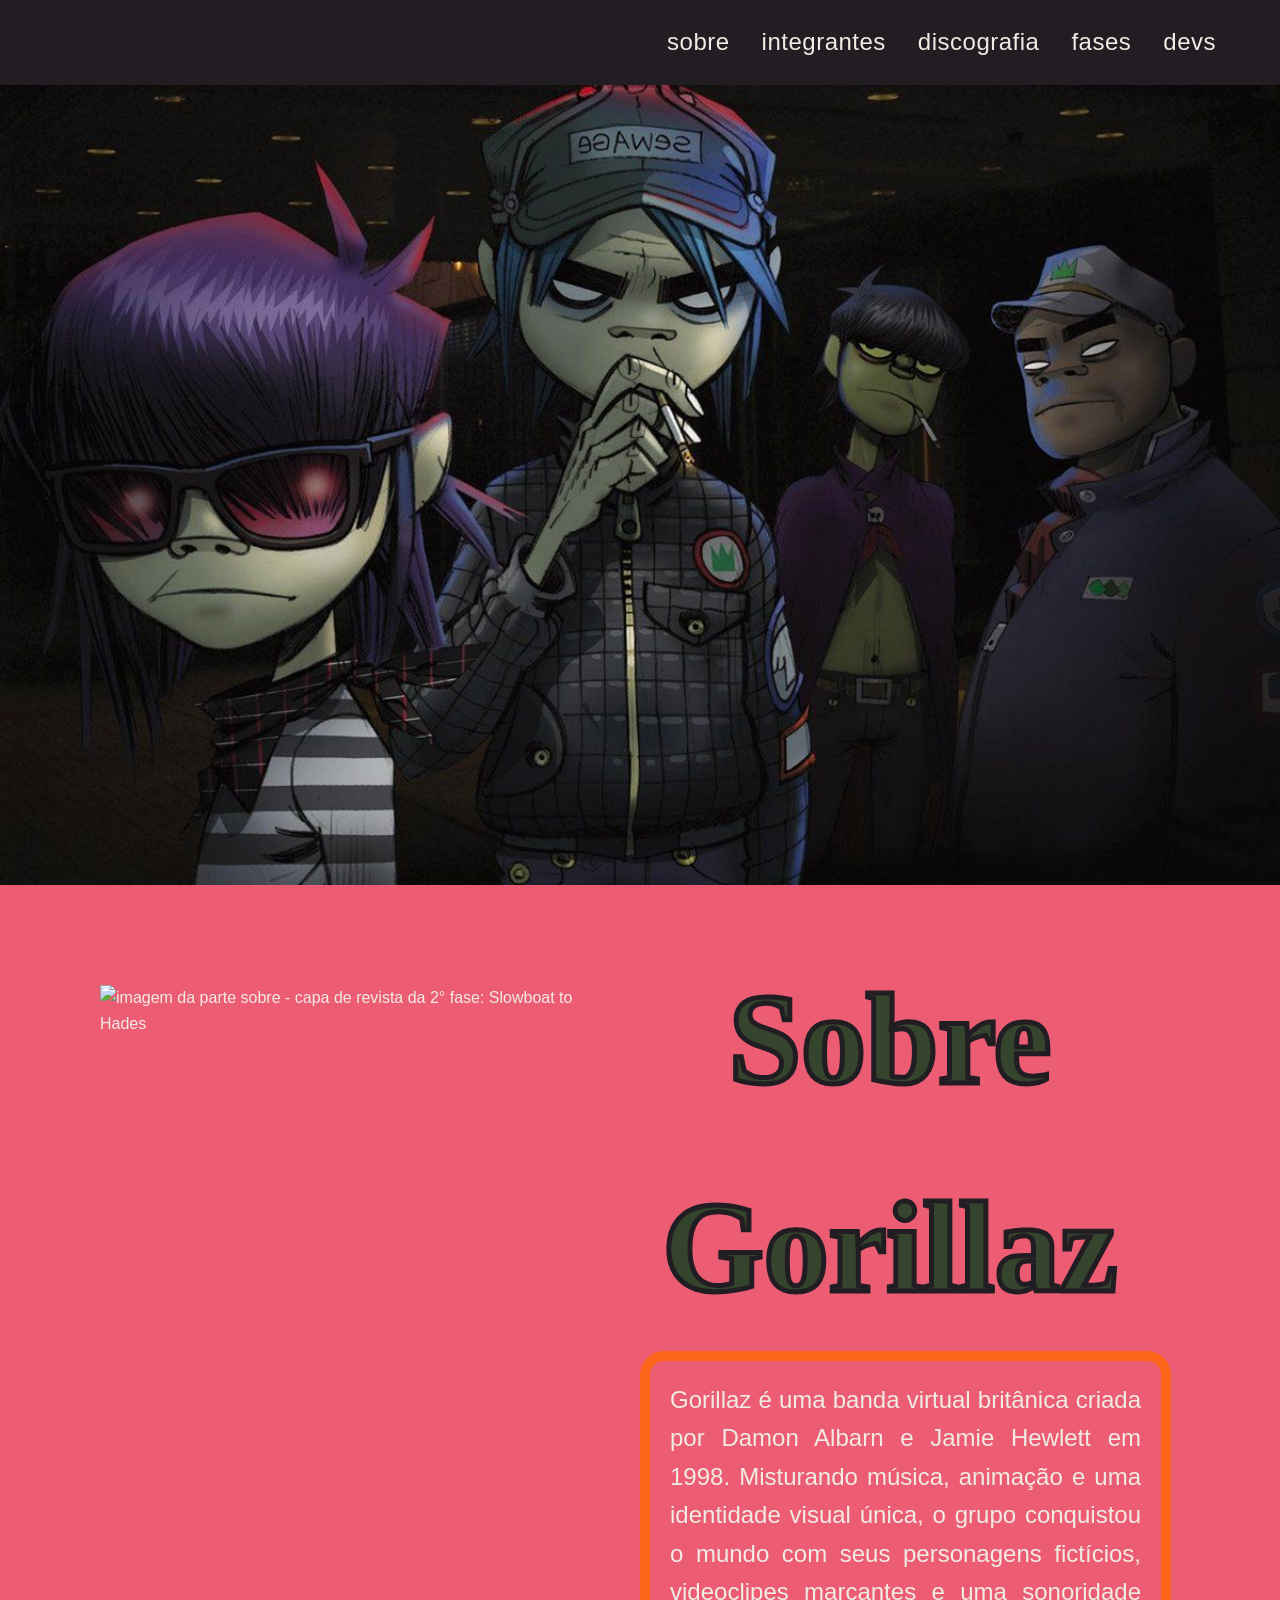
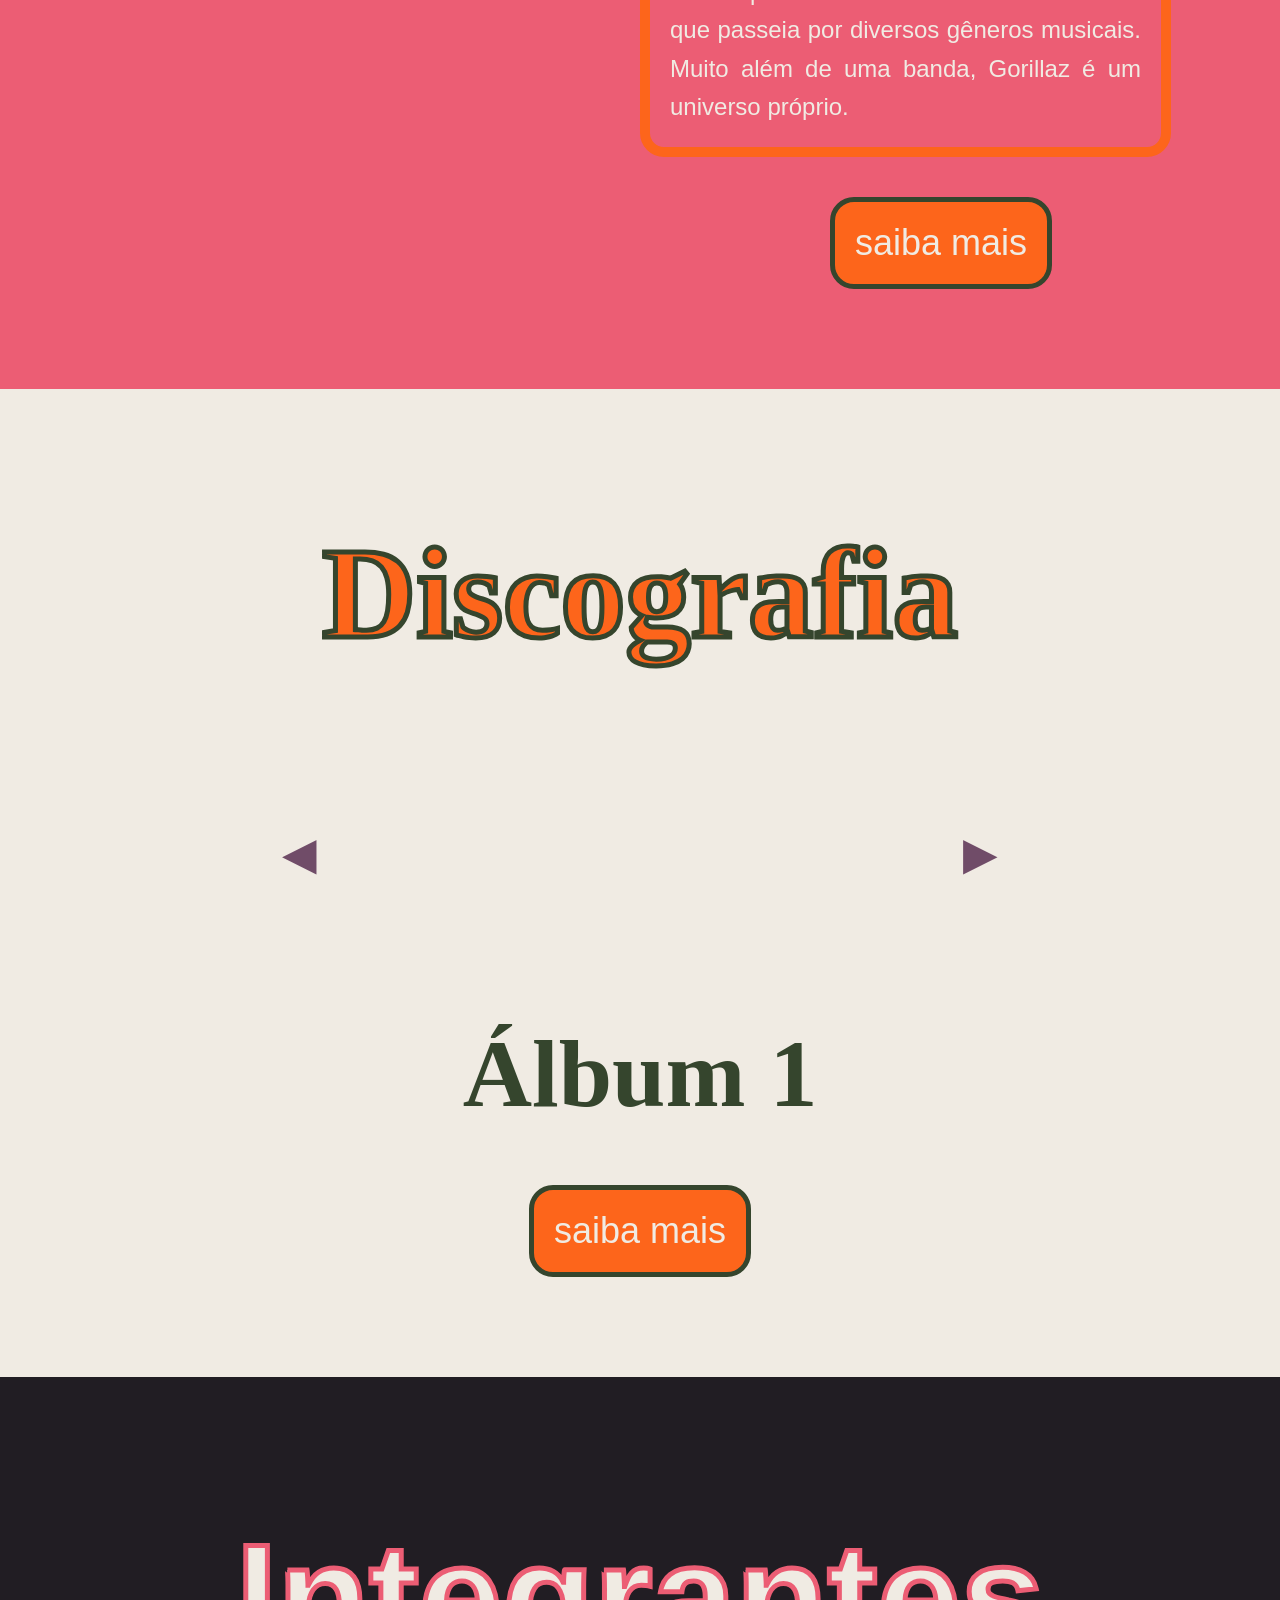
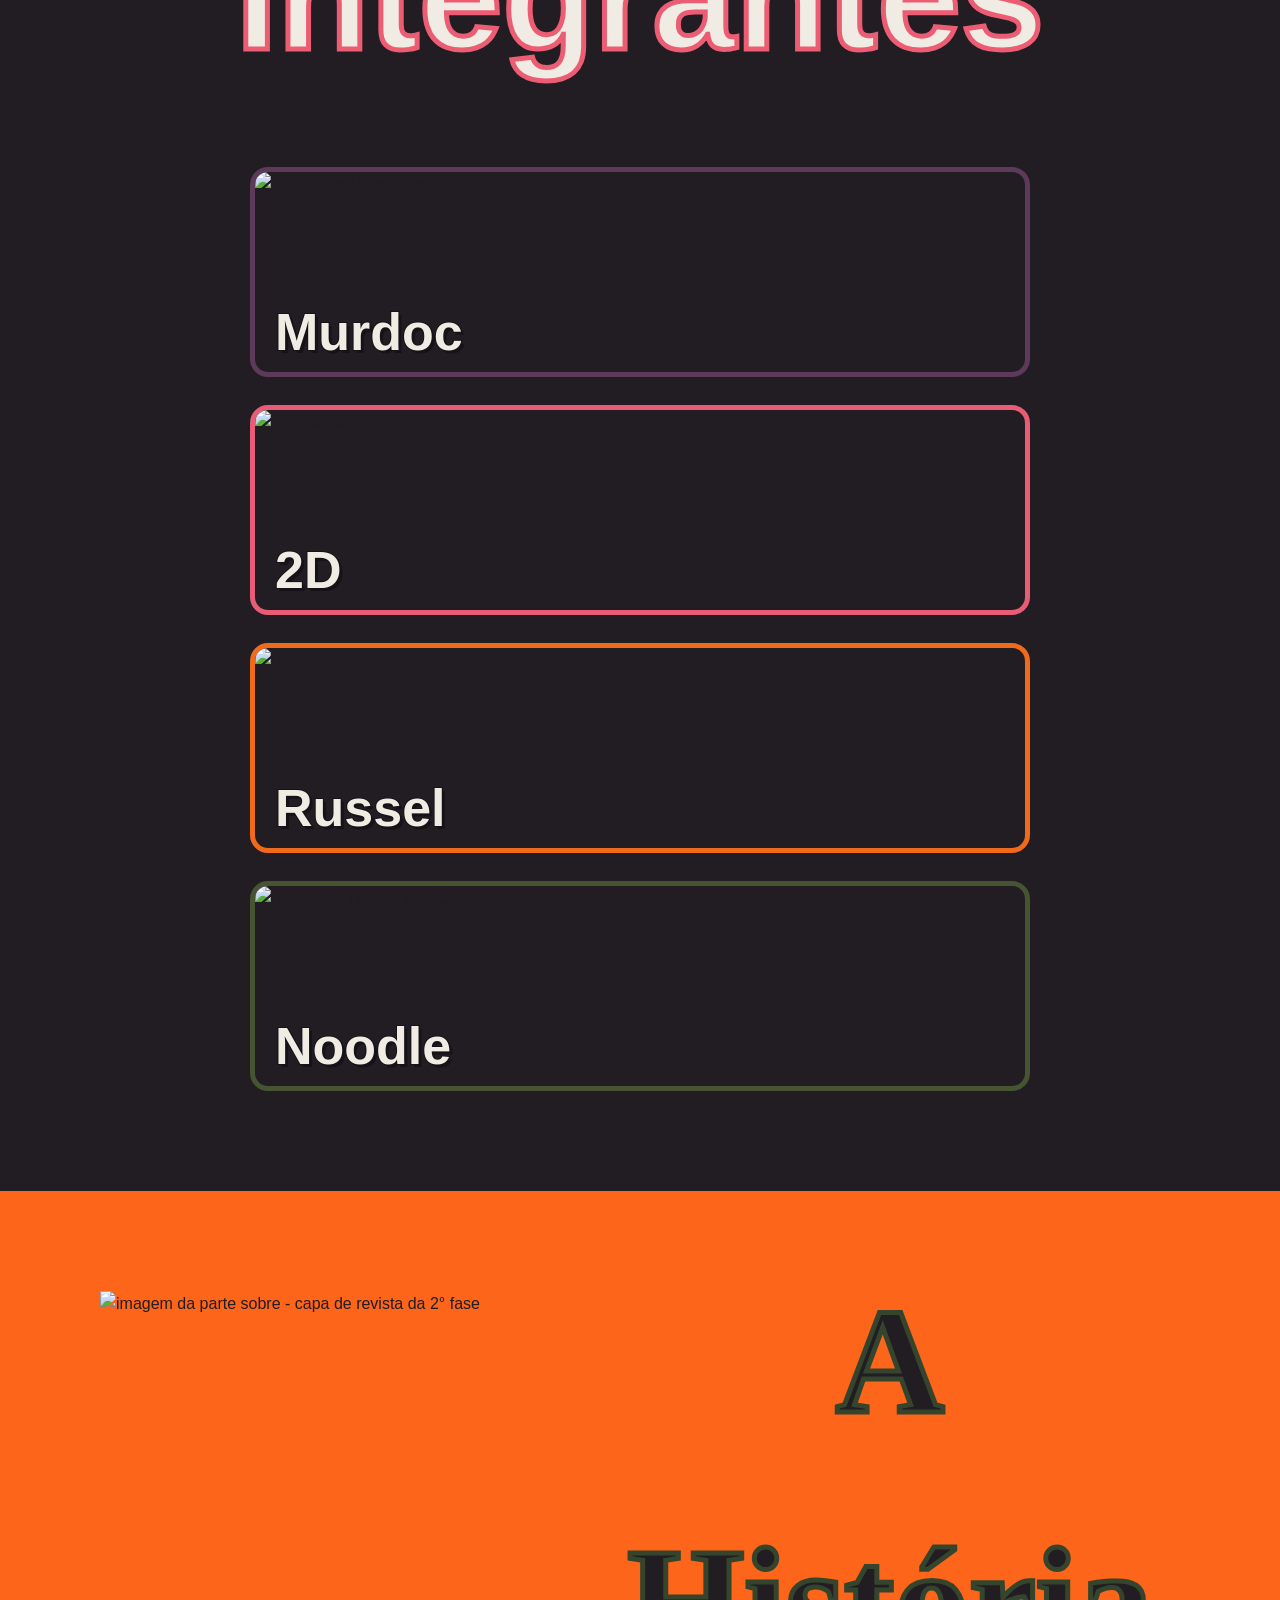
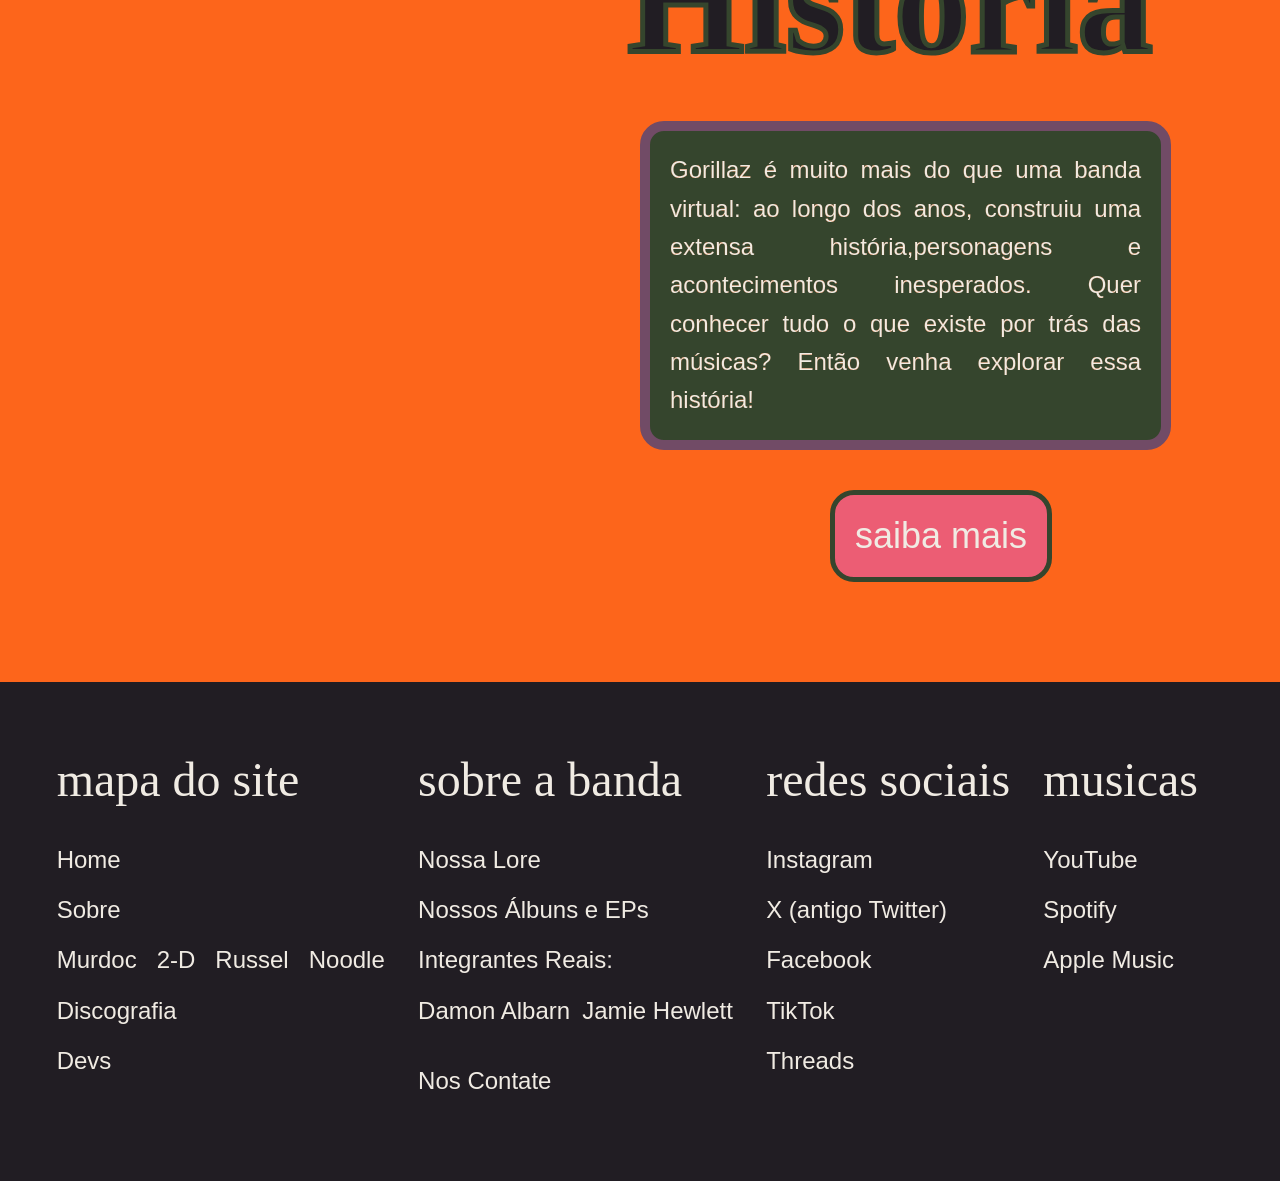
==== commit d62dc648: "Add files via upload" ====
--- a/index.html
+++ b/index.html
@@ -104,60 +104,30 @@
 
 
       <section class="integrantes">
-
-        <h1 class="titulo" id="integrantes-gorillaz-home-titulo">Integrantes</h1>
-
-        <nav class="banners-pc"> <!--  essa parte é do pc -->
-             <nav class="murdoc-home-pc">
-             <img src="site/assets/img/home/parte de integrantes/banner dos personagens - pc/murdoc.jpg" alt="Banner de Murdoc no PC">
-             <h3>Murdoc</h3>
-            </nav>
-
-            <nav class="2d-home-pc">
-             <img src="site/assets/img/home/parte de integrantes/banner dos personagens - pc/2D.jpg" alt="Banner de 2D no PC">
-             <h3>2D</h3>
-            </nav>
-
-            <nav class="russel-home-pc">
-             <img src="site/assets/img/home/parte de integrantes/banner dos personagens - pc/russel.jpg" alt="Banner de Russel no PC">
-             <h3>Russel</h3>
-            </nav>
-
-            <nav class="noodle-home-pc">
-             <img src="site/assets/img/home/parte de integrantes/banner dos personagens - pc/noodle.webp" alt="Banner de Noodle no PC">
-             <h3>Russel</h3>
-            </nav>
-        </nav>
-
-
-        
-        <nav class="banners-mobile"> <!--  essa parte é do mobile -->
-             <nav class="murdoc-home-mobile">
-             <img src="site/assets/img/home/parte de integrantes/icon dos personagens mobile/murdoc.jpg" alt="Banner de Murdoc no mobile">
-             <h3>Murdoc</h3>
-            </nav>
-
-            <nav class="2d-home-mobile">
-             <img src="site/assets/img/home/parte de integrantes/icon dos personagens mobile/2D.jpg" alt="Banner de 2D no mobile">
-             <h3>2D</h3>
-            </nav>
-
-            <nav class="russel-home-mobile">
-             <img src="site/assets/img/home/parte de integrantes/icon dos personagens mobile/russel.jpg" alt="Banner de Russel no mobile">
-             <h3>Russel</h3>
-            </nav>
-
-            <nav class="noodle-home-mobile">
-             <img src="site/assets/img/home/parte de integrantes/icon dos personagens mobile/noodle.jpg" alt="Banner de Noodle no mobile">
-             <h3>Russel</h3>
-            </nav>
-        </nav>
-
-
-
-
-
-       </section>
+  <h1 class="titulo" id="integrantes-gorillaz-home-titulo">Integrantes</h1>
+
+  <div class="banners-pc">
+    <div class="banner-card murdoc-home-pc">
+      <img src="site/assets/img/home/parte de integrantes/banner dos personagens - pc/murdoc.jpg" alt="Banner de Murdoc no PC">
+      <h3>Murdoc</h3>
+    </div>
+
+    <div class="banner-card d2-home-pc">
+      <img src="site/assets/img/home/parte de integrantes/banner dos personagens - pc/2D.jpg" alt="Banner de 2D no PC">
+      <h3>2D</h3>
+    </div>
+
+    <div class="banner-card russel-home-pc">
+      <img src="site/assets/img/home/parte de integrantes/banner dos personagens - pc/russel.jpg" alt="Banner de Russel no PC">
+      <h3>Russel</h3>
+    </div>
+
+    <div class="banner-card noodle-home-pc">
+      <img src="site/assets/img/home/parte de integrantes/banner dos personagens - pc/noodle.webp" alt="Banner de Noodle no PC">
+      <h3>Noodle</h3>
+    </div>
+  </div>
+</section>
 
 
 
@@ -168,7 +138,7 @@
       </div>
 
       <div class="coluna-2">
-             <h1 class="titulo" id="conheca-a-historia-gorillaz-home-titulo">A   História</h1>
+             <h1 class="titulo" id="conheca-a-historia-gorillaz-home-titulo">A História</h1>
             <div id="historia-gorillaz-home-borda">
               <div id="historia-gorillaz-home-texto">
                   <p>Gorillaz é muito mais do que uma banda virtual: ao longo dos anos, construiu uma extensa história,personagens e acontecimentos inesperados. Quer conhecer tudo o que existe por trás das músicas? Então venha explorar essa história!</p>
@@ -192,17 +162,12 @@
       <h3>mapa do site</h3>
       <a class="link-footer" href="index.html">Home</a>
       <a class="link-footer" href="#sobre">Sobre</a>
-
-      <div class="dropdown-integrantes">
-        <a href="#" class="dropdown-atalho-nome">Integrantes</a>
-        <div class="dropdown-conteudo">
+<div class="integrantes-footer">
           <a class="link-footer" href="murdoc.html">Murdoc</a>
           <a class="link-footer" href="2D.html">2-D</a>
           <a class="link-footer" href="Russel.html">Russel</a>
           <a class="link-footer" href="Noodle.html">Noodle</a>
-        </div>
-      </div>
-
+</div>
       <a class="link-footer" href="discografia.html">Discografia</a>
       <a class="link-footer" href="devs.html">Devs</a>
     </div>
@@ -211,13 +176,10 @@
       <h3>sobre a banda</h3>
       <a class="link-footer" href="historia.html">Nossa Lore</a>
       <a class="link-footer" href="discografia.html">Nossos Álbuns e EPs</a>
-
-      <div class="dropdown-integrantes-reais">
-        <a href="#" class="dropdown-atalho-nome">Integrantes Reais</a>
-        <div class="dropdown-conteudo">
+      <a class="int-reais-footer">Integrantes Reais:</a>
+      <div class="integrantes-footer-reais">
           <a class="link-footer" href="https://www.damonalbarnmusic.com/">Damon Albarn</a>
           <a class="link-footer" href="https://jamiehewlett.com/">Jamie Hewlett</a>
-        </div>
       </div>
 
 
@@ -242,7 +204,11 @@
   </footer>
 </section>
        
+       
+    
+</section>
+       
 
     
 </body>
-</html>
+</html>
--- a/site/css/estilo.css
+++ b/site/css/estilo.css
@@ -87,20 +87,12 @@
     display: block;
     background-color: #211D23;
     padding: 12px 20px;
-    border-bottom: 1px solid #211D23;
-    font-size: 1rem;
+    font-size: 24px;
     text-align: center;
   }
 
-  .dropdown-conteudo a:first-child {
-    border-top: 2px solid #211D23;
-  }
-
-  .dropdown-conteudo a:last-child {
-    border-bottom: none;
-    border-radius: 0 0 6px 6px;
-  }
-
+  
+  
   .dropdown-conteudo a:hover {
     background-color: #211D23;
     opacity: 1 !important;
@@ -115,25 +107,22 @@
     margin-left: auto;
   }
 
-  .menu-button {
-    background: none;
-    border: none;
-    color: #F0EBE3;
-    font-size: 1.8rem;
-    cursor: pointer;
-  }
+  
 
   .banner {
     width: 100%;
     height: auto;
     display: block;
   }
-
+.integrantes-footer{
+  width: 100%;
+  display: flex;
+    gap: 20px;
+}
     .footer {
   background-color: #211D23; 
   display: flex;
   justify-content: space-around;
-  flex-wrap: wrap;
   padding: 60px 40px;
 }
 
@@ -146,13 +135,25 @@
 }
 
 .coluna-footer h3 {
+  font-family: 'Gorillaz', truetype;
   font-size: 48px;
   font-weight: normal;
   margin-bottom: 10px;
 
   color: #F0EBE3;
 }
+.int-reais-footer {
+  font-size: 24px;
 
+  color: #F0EBE3;
+}
+.integrantes-footer-reais {
+  display: flex;
+  font-size: 18px;
+  gap: 12px; 
+  min-width: 180px;
+  margin-bottom: 20px;
+}
 .link-footer {
   color: #F0EBE3;
   text-decoration: none;
@@ -165,103 +166,7 @@
   text-decoration: underline;
 }
 
-.dropdown-atalho-nome {
-  color: #F0EBE3;
-  text-decoration: none;
-  font-size: 24px;
-}
 
-.dropdown-atalho-nome:hover {
-  color: #F0EBE3;
-}
 
-.dropdown-integrantes,
-.dropdown-integrantes-reais {
-  position: relative;
-}
 
-.dropdown-conteudo {
-  display: none;
-  position: absolute;
-  top: 0;
-  left: 65%; 
-  margin-left: 10px; 
-  background-color: #242128; 
-  min-width: 160px;
-  flex-direction: column;
-  gap: 8px;
-  padding: 12px;
-  box-shadow: 4px 4px 10px rgba(0, 0, 0, 0.5);
-  border-radius: 6px;
-  z-index: 10;
-}
-
-.dropdown-integrantes:hover .dropdown-conteudo,
-.dropdown-integrantes-reais:hover .dropdown-conteudo {
-  display: flex;
-}
   
-
-  @media (max-width: 850px) {
-    header {
-      height: 70px;
-      padding: 0 20px;
-      position: relative;
-    }
-
-    header > a img {
-      height: 44px;
-    }
-
-    #logo-escrita-header {
-      height: 34px;
-      margin-left: 16px;
-    }
-
-    .botao-atalhos--mobile {
-      display: block;
-    }
-
-    #atalhos-header {
-      display: none;
-      position: absolute;
-      top: 70px;
-      left: 0;
-      width: 100%;
-      background-color: #211D23;
-      flex-direction: column;
-      align-items: flex-start;
-      padding: 20px;
-      gap: 16px;
-      border-top: 1px solid #211D23   ;
-      z-index: 99;
-    }
-
-    #atalhos-header.ativo {
-      display: flex;
-    }
-
-    .dropdown-integrantes {
-      flex-direction: column;
-      align-items: flex-start;
-      width: 100%;
-    }
-
-    .dropdown-conteudo {
-      position: static;
-      transform: none;
-      padding-top: 10px;
-      padding-left: 16px;
-      width: 100%;
-    }
-
-    .dropdown-conteudo a {
-      text-align: left;
-      border: none;
-      padding: 8px 0;
-    }
-
-    .dropdown-conteudo a:first-child {
-      border-top: none;
-    }
-  }
--- a/site/css/home.css
+++ b/site/css/home.css
@@ -1,12 +1,5 @@
-@font-face {
-    font-family: 'Gorillaz';
-    src: url('../assets/fonte/gorillaz_1.ttf') format('truetype');
-}
-/*h1 {
-    font-family: 'Gorillaz', truetype;
-} (você coloca isso na section que vai ter a fonte*/ 
-
-
+
+/* Sobre */
 .sobre
     {
         background-color: #EC5D74;
@@ -15,6 +8,7 @@
         display: flex;
     }
 
+
     #capa-de-revita-sobre
         {
             width: 490px;
@@ -23,7 +17,303 @@
 
         }
 
-    #sobre-gorillaz-home-titul
+    #sobre-gorillaz-home-titulo
         {
-            color: #211D23 ;
-        }+            font-size: 130px;
+            font-family: 'Gorillaz', truetype;
+            text-align: center;
+            color: #35452D;
+            -webkit-text-stroke: 5px #211D23;
+            margin-top: -50px;
+            margin-left: 10px;
+        }
+
+        #sobre-gorillaz-home-borda
+            {
+                border: 10px solid #FD651B;
+                border-radius: 24px;
+                max-width: 90%;
+                margin: 0 0 0 50px;
+            }
+
+            #sobre-gorillaz-home-texto
+                {
+                    font-size: 24px;
+                    text-align: justify;
+                    margin: 20px;
+                }
+
+    .botao-de-atalho-body
+        {
+
+           font-size: 36px;
+           align-items: center;
+           text-transform: lowercase;
+           border-radius: 24px;
+        }
+            .botao-de-atalho-texto
+                {
+                    margin: 20px;
+                    color: #F0EBE3;
+                }
+
+            #botao-de-atalho-1
+                {
+                    background-color: #FD651B;
+                    border: 5px solid  #35452D;
+                    margin: 40px 0 0 240px;
+                }
+
+            #botao-de-atalho-2
+                {
+                    background-color: #FD651B;
+                    border: 5px solid  #35452D;
+                    align-items: center;
+                }
+
+/* Discografia */
+                .discografia {
+                    min-height: 100vh;
+                    display: flex;
+                    flex-direction: column;
+                    align-items: center;
+                    justify-content: center;
+                    padding: 100px;
+                }
+
+                .discografia-gorillaz-home-titulo
+                    {
+                        font-size: 130px;
+                        font-family: 'Gorillaz', truetype;
+                        text-align: center;
+                            color: #FD651B;
+                            -webkit-text-stroke: 5px #35452D;
+                    }
+
+                .carrossel {
+                    display: flex;
+                    flex-direction: column;
+                    align-items: center;
+                    justify-content: center;
+                    width: 100%;
+                    position: relative;
+                }
+
+                .palco {
+                    width: 600px;
+                    height: 300px;
+                    position: relative;
+                    display: flex;
+                    justify-content: center;
+                    align-items: center;
+                }
+
+
+                .album {
+                    width: 250px;
+                    height: 250px;
+                    object-fit: cover;
+                    position: absolute;
+                    opacity: 0;
+                    transition: all 0.5s ease;
+                }
+
+
+                .album.centro {
+                    width: 250px;
+                    height: 250px;
+                    opacity: 1;
+                    z-index: 3;
+                    left: 50%;
+                    margin-left: -125px; 
+                }
+
+
+                .album.esquerda {
+                    width: 200px;
+                    height: 200px;
+                    opacity: 1;
+                    z-index: 2;
+                    left: 50%;
+                    margin-left: -330px;
+                }
+
+
+                .album.direita {
+                    width: 200px;
+                    height: 200px;
+                    opacity: 1;
+                    z-index: 2;
+                    left: 50%;
+                    margin-left: 130px;
+                }
+
+
+                .seta {
+                    background: none;
+                    border: none;
+                    color: #704c68;
+                    font-size: 45px;
+                    cursor: pointer;
+                    z-index: 5;
+                    padding: 20px;
+                    position: absolute;
+                    top: 110px;
+                }
+
+                #anterior {
+                    left: 15%;
+                }
+
+                #proximo {
+                    right: 15%;
+                }
+
+                #titulo {
+                    font-family: 'Gorillaz', truetype;
+                    font-size: 96px;
+                    text-align: center;
+                    margin-bottom: 20px;
+                    color: #35452D;
+                }
+
+                .botao-de-atalho-body {
+                    margin-top: 15px;
+                }
+
+
+/* Integrantes */
+
+.integrantes {
+  background-color: #211D23;
+  padding: 100px 40px;
+}
+
+#integrantes-gorillaz-home-titulo {
+  font-size: 150px;
+  font-family: 'Gorillaz', sans-serif;
+  text-align: center;
+  color: #F0EBE3;
+  -webkit-text-stroke: 5px #EC5D74;
+  margin-bottom: 50px;
+}
+
+.banners-pc {
+  display: flex;
+  flex-direction: column;
+  gap: 28px;
+  max-width: 780px;
+  margin: 0 auto;
+}
+
+.banner-card {
+  position: relative;
+  width: 100%;
+  height: 210px;
+  border-radius: 18px;
+  overflow: hidden;
+  border: 5px solid #fff;
+      transition: transform 0.25s ease;
+}
+
+.banner-card:hover {
+  transform: scale(1.015);
+}
+
+.banner-card img {
+  width: 100%;
+  height: 100%;
+  object-fit: cover;
+  display: block;
+    object-position: center 25%;
+}
+
+.banner-card h3 {
+  position: absolute;
+  left: 20px;
+  bottom: 14px;
+  margin: 0;
+  font-family: 'Gorillaz', sans-serif;
+  font-size: 52px;
+  color: #F0EBE3;
+  line-height: 1;
+  -webkit-text-stroke: 2px #161318;
+  paint-order: stroke fill;
+  text-shadow: 3px 3px 0px #161318;
+}
+
+.murdoc-home-pc {
+  border-color: #5E3A5A;
+}
+
+.d2-home-pc {
+  border-color: #E85D75;
+}
+
+.russel-home-pc {
+  border-color: #F06A1B;
+}
+
+.noodle-home-pc {
+
+  border-color: #465432;
+}
+
+/* Historia */
+
+.historia
+    {
+        background-color: #FD651B;
+        padding: 100px;
+        display: flex;
+    }
+
+    #conheca-a-historia-gorillaz-home-titulo
+    {
+        font-size: 150px;
+        font-family: 'Gorillaz', truetype;
+        color: #211D23;
+        -webkit-text-stroke: 5px #35452D;
+        font-family: 'Gorillaz', truetype;
+         text-align: center;
+            margin-top: -50px;
+            margin-left: 10px;
+        
+    }
+
+    #img-historia
+        {
+            width: 490px;
+            height: auto;
+            display: block;
+
+        }
+
+
+     #historia-gorillaz-home-borda
+            {
+                border: 10px solid #714B66;
+                background-color: #35452D;
+                border-radius: 24px;
+                max-width: 90%;
+                margin: 0 0 0 50px;
+            }
+
+            #historia-gorillaz-home-texto
+                {
+                    font-size: 24px;
+                    text-align: justify;
+                    margin: 20px;
+                    color: #F0EBE3;
+                    -webkit-text-stroke: 0.1px #FD651B;
+                }
+
+
+                 #botao-de-atalho-3
+                {
+                    background-color: #EC5D74;
+                    border: 5px solid  #35452D;
+                    margin: 40px 0 0 240px;
+                }
+
+    
